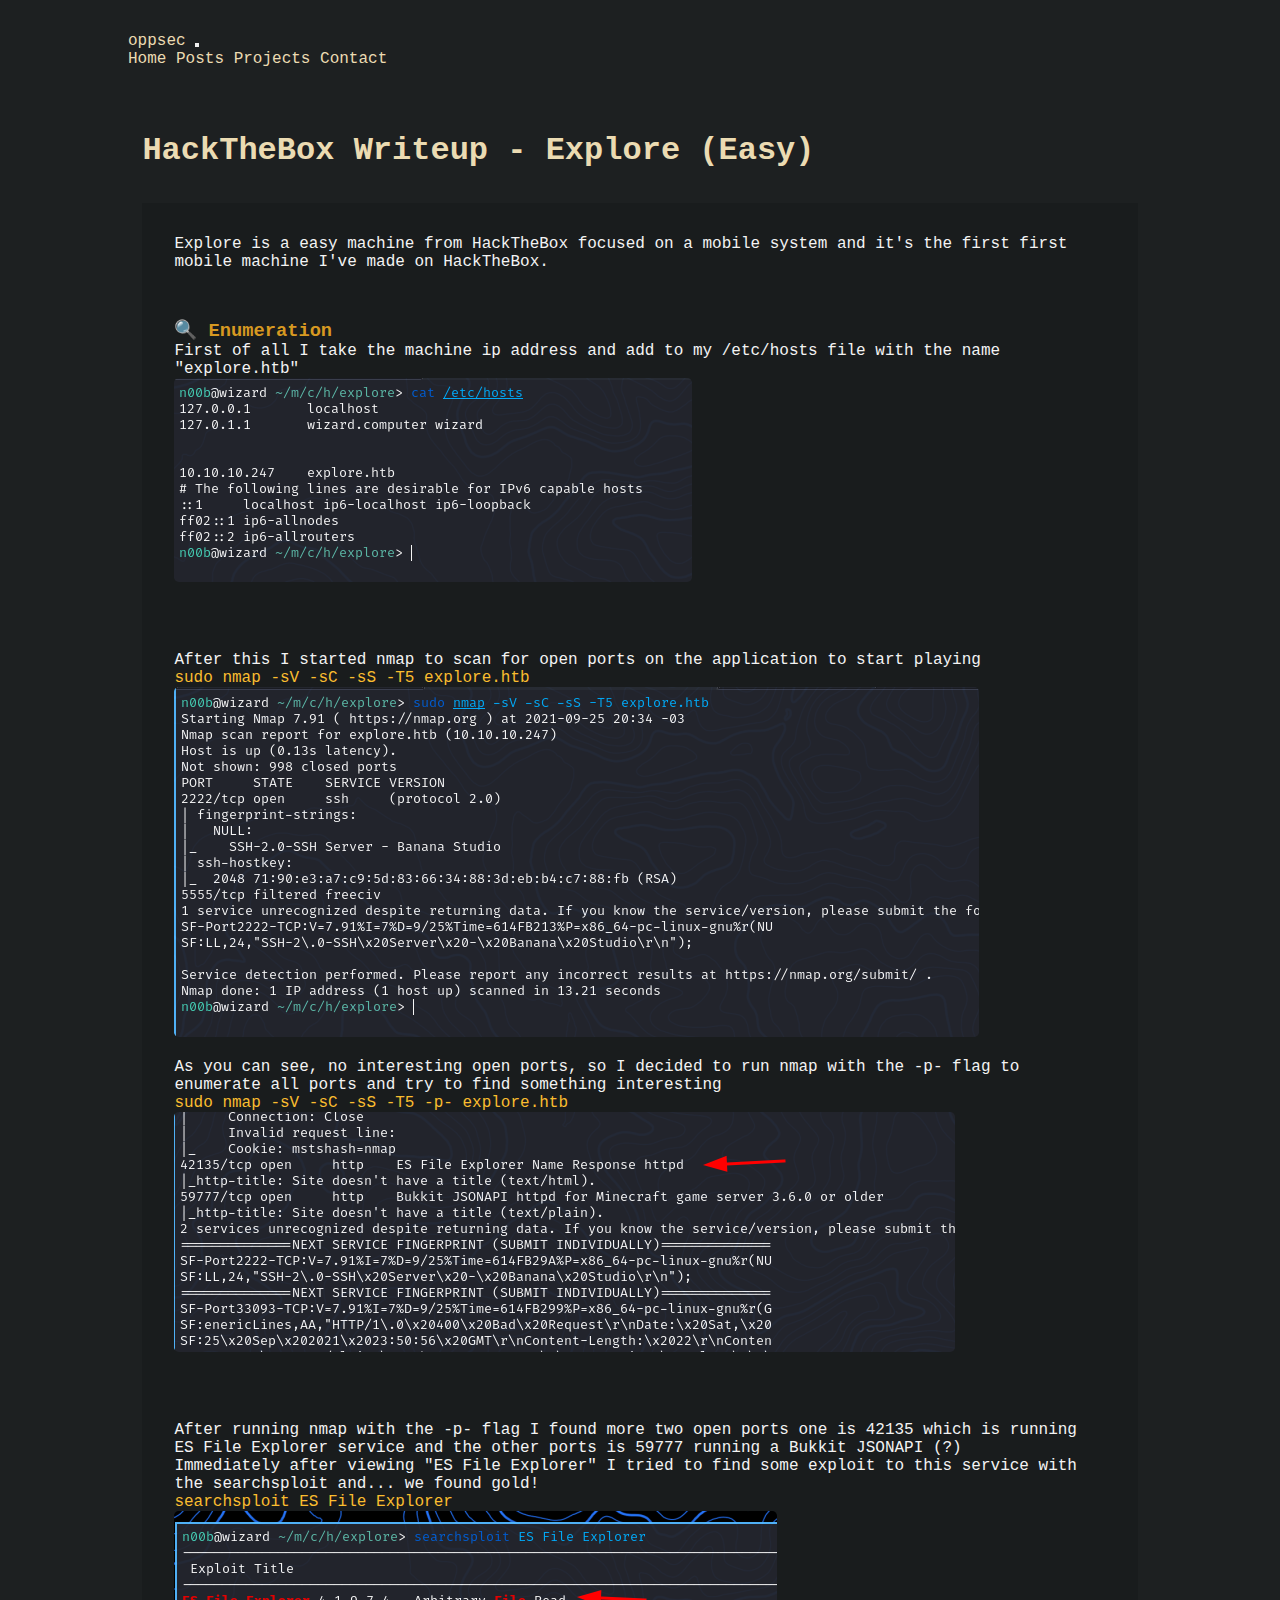
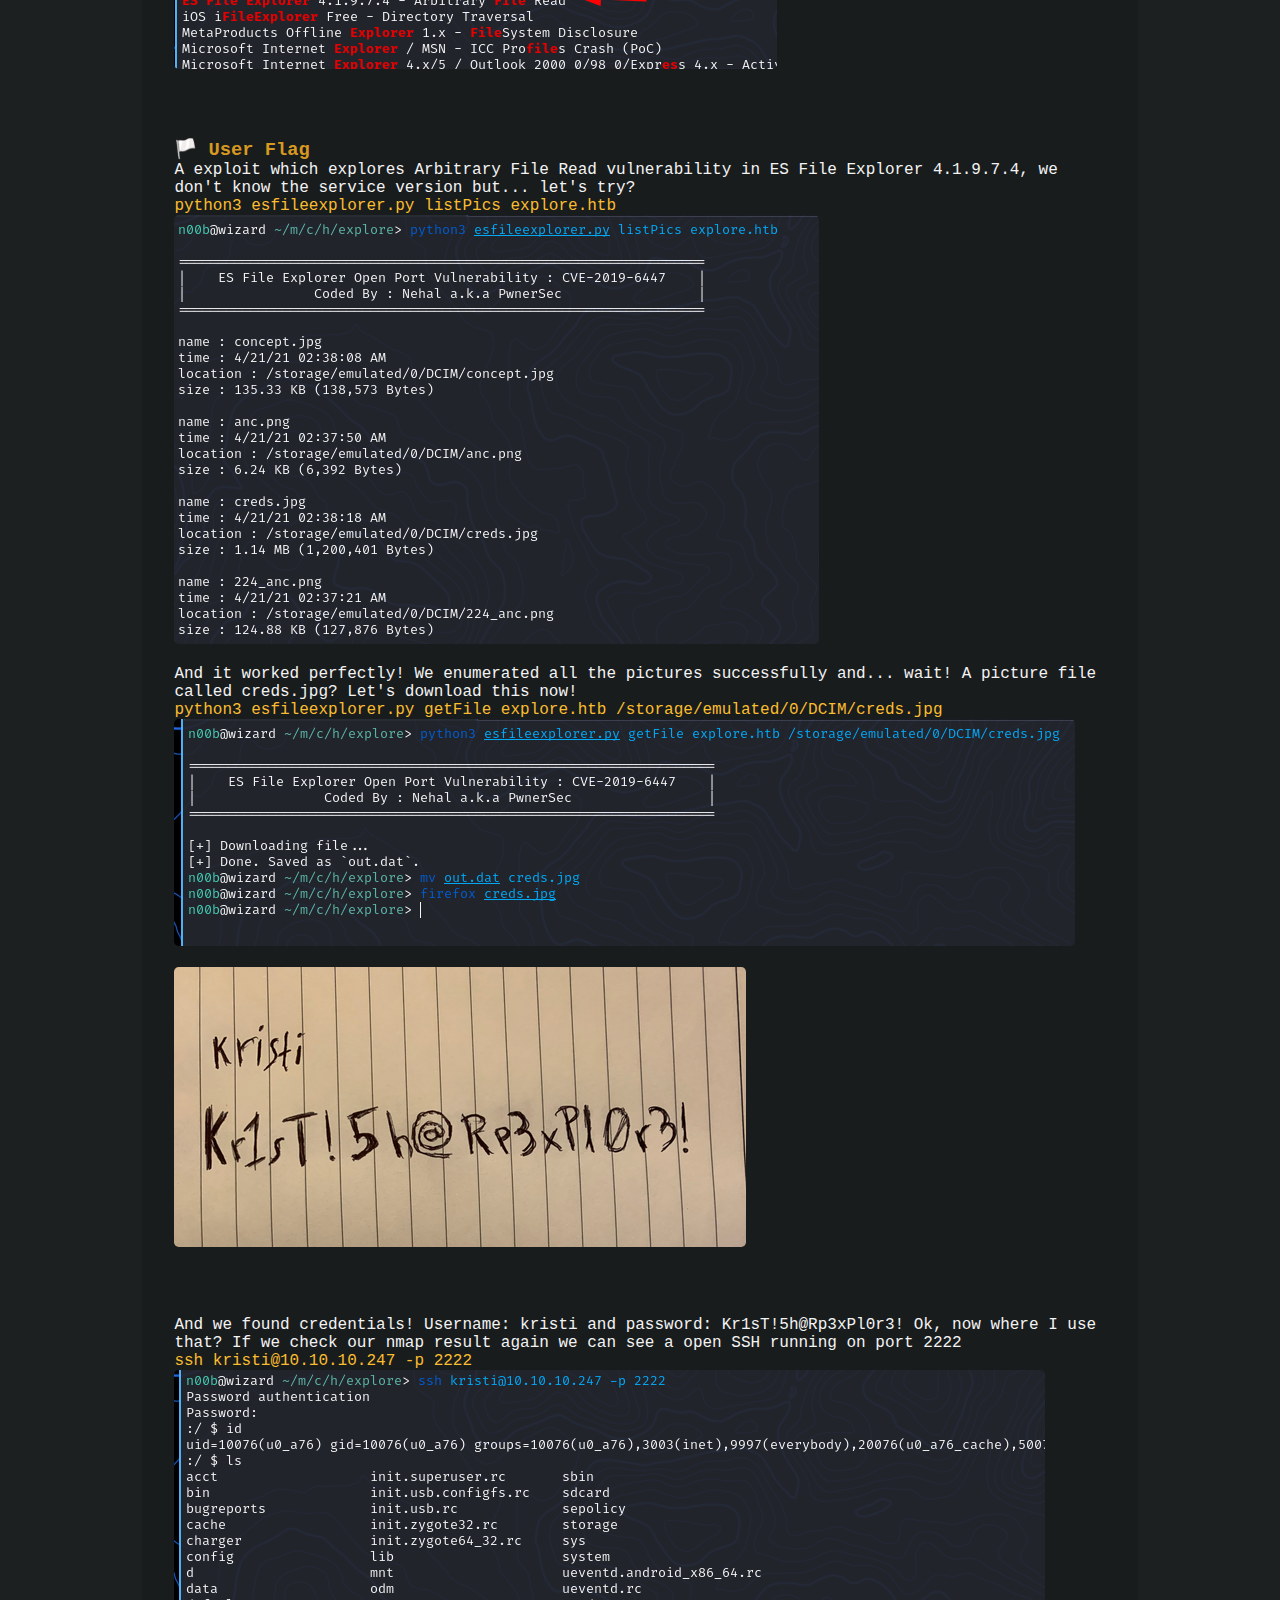
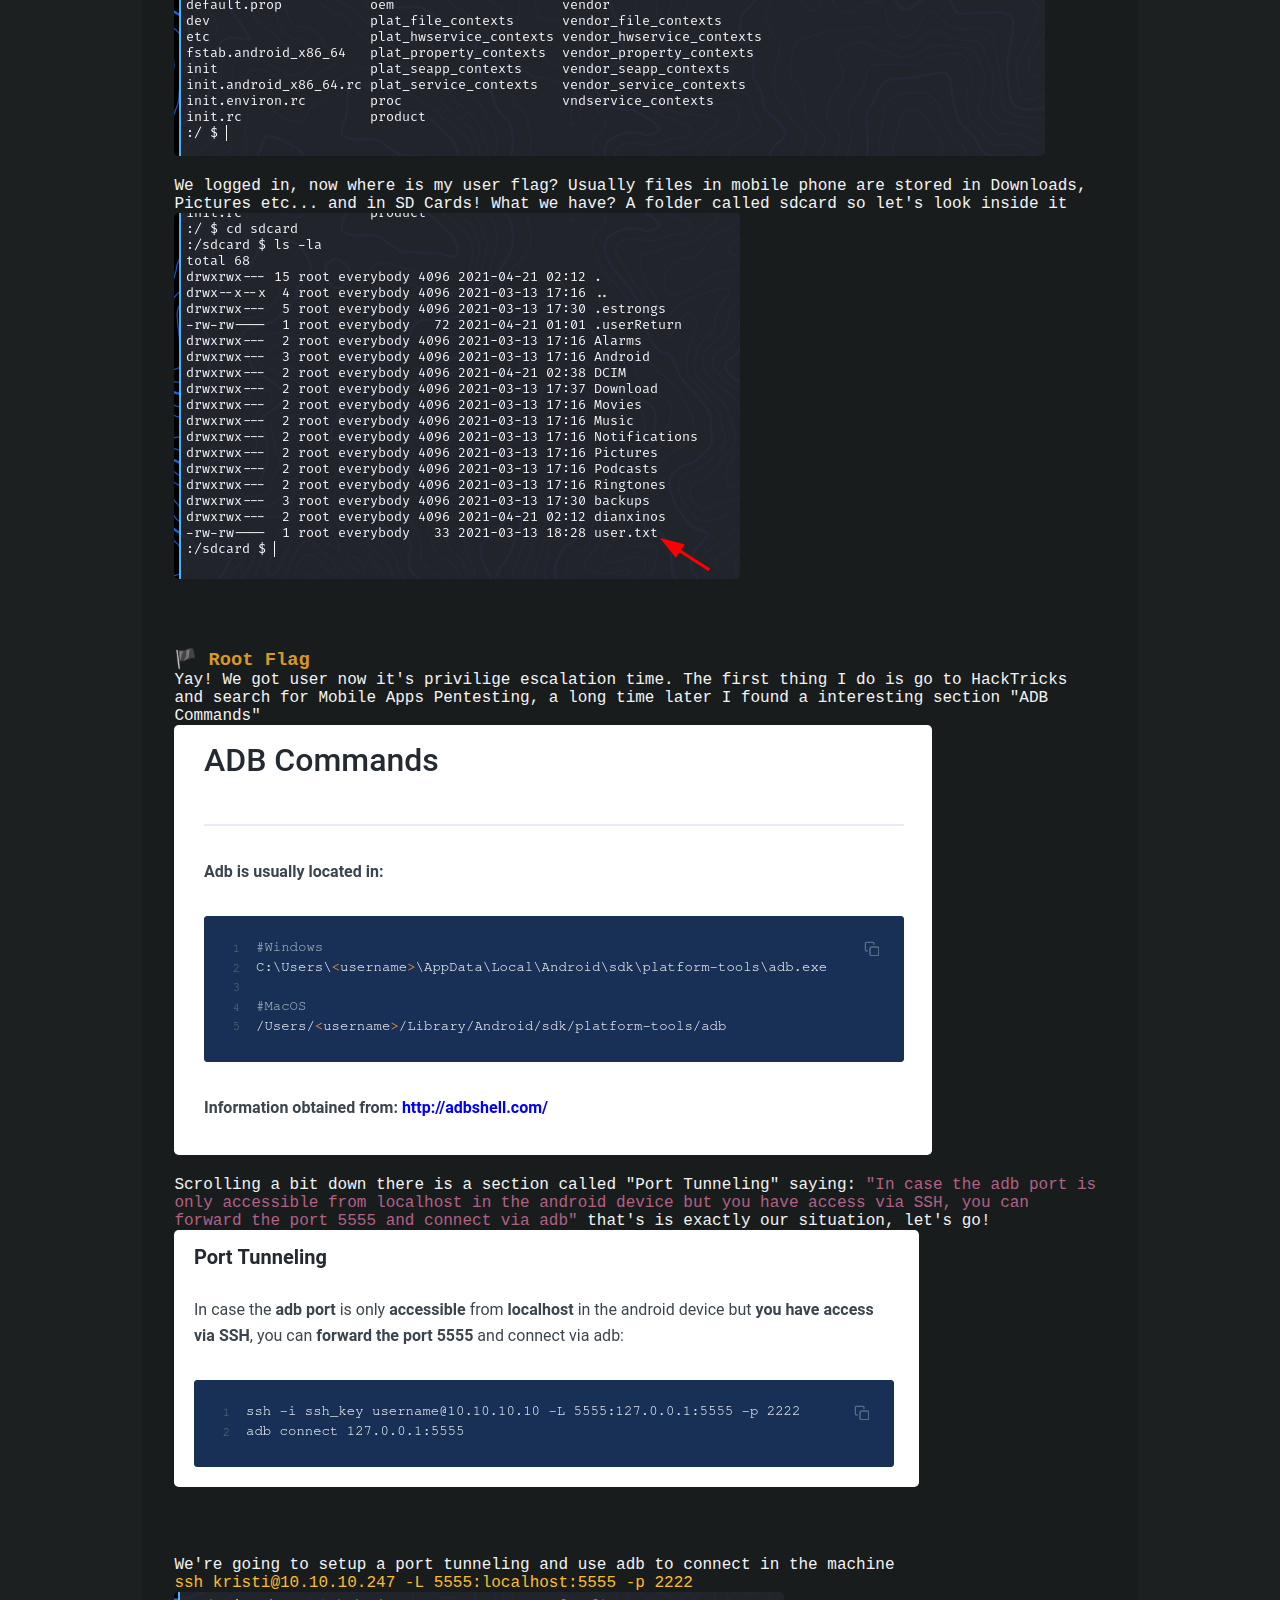
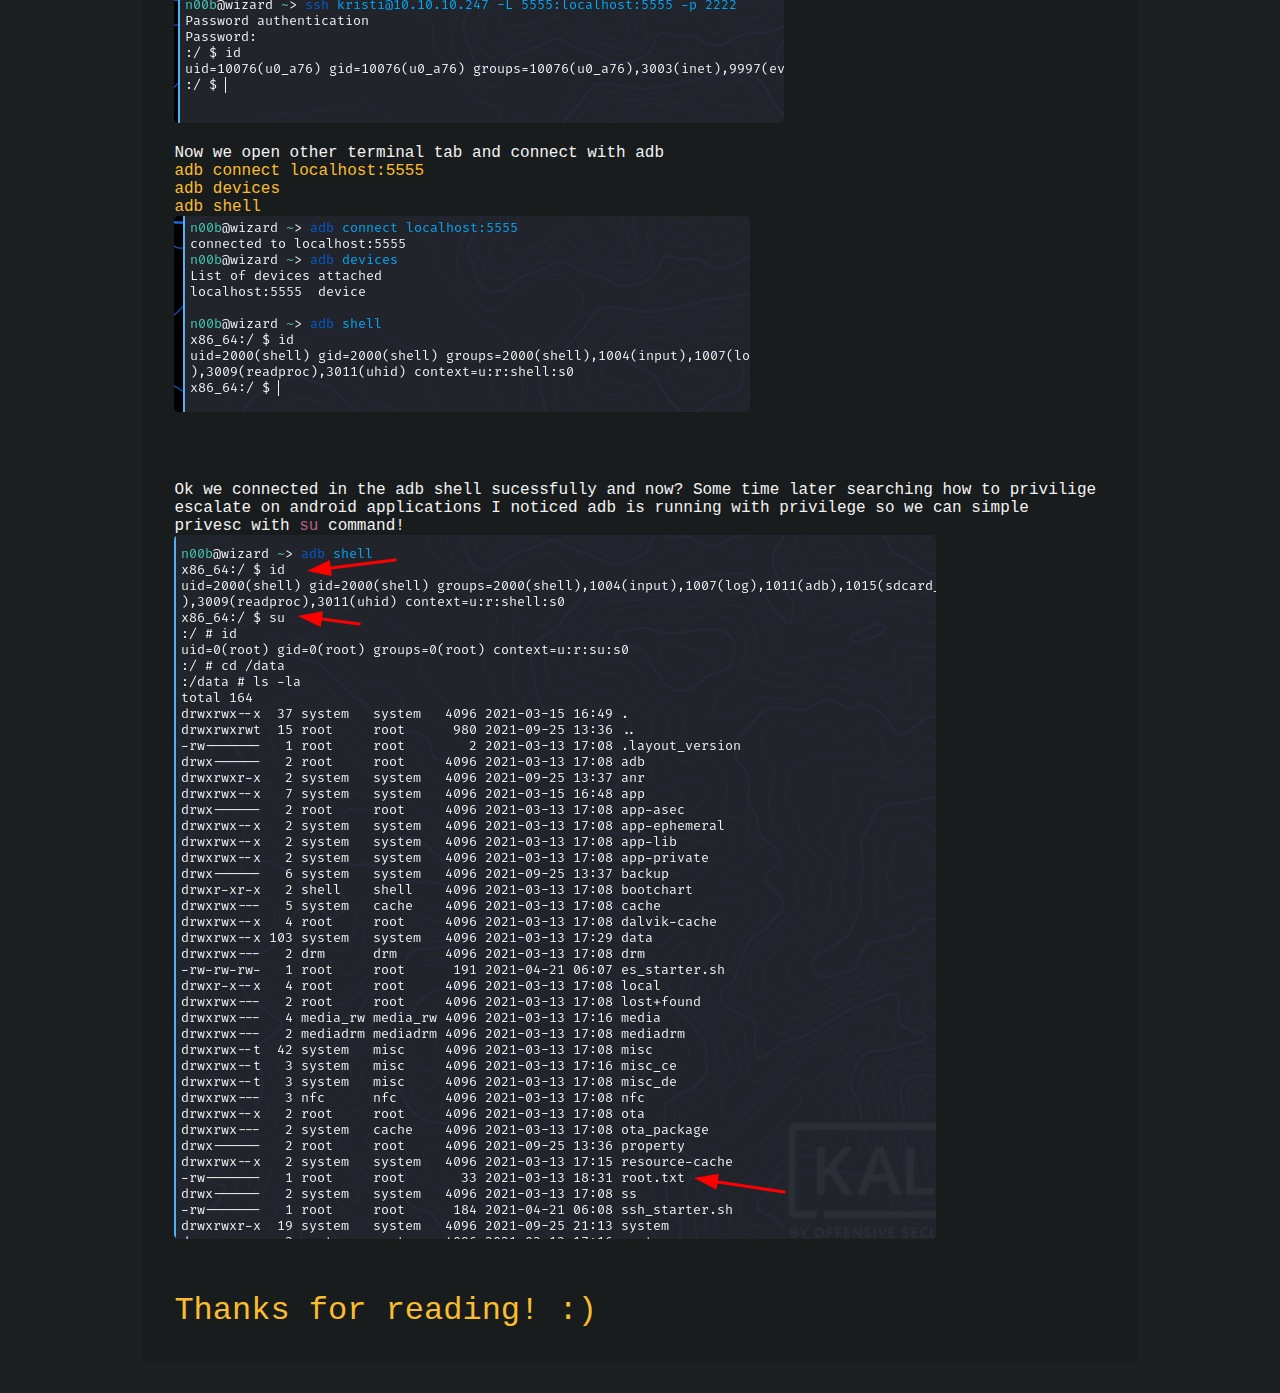
==== pages/posts/explore.html @ 3733d02d "new: explore hackthebox writeup" ====
<!DOCTYPE html>
<html lang="en">

<head>
    <meta charset="UTF-8">
    <meta http-equiv="X-UA-Compatible" content="IE=edge">
    <meta name="viewport" content="width=device-width, initial-scale=1.0">
    <meta name="description" content="hack n' roll">

    <title> real ハッカー blog </title>

    <link rel="shortcut icon" href="../../assets/img/dog.png" type="image/png">
    <link rel="stylesheet" href="../../assets/css/global.css">
    <link rel="stylesheet" href="../../assets/css/main.css">
    <link rel="stylesheet" href="../../assets/css/posts.css">
    <link rel="stylesheet" href="https://use.fontawesome.com/releases/v5.11.2/css/all.css">
    <link href="https://cdn.jsdelivr.net/npm/bootstrap@5.1.1/dist/css/bootstrap.min.css" rel="stylesheet" integrity="sha384-F3w7mX95PdgyTmZZMECAngseQB83DfGTowi0iMjiWaeVhAn4FJkqJByhZMI3AhiU" crossorigin="anonymous">


</head>

<body>

    <section id="navbar">
        <nav class="navbar navbar-expand-lg" id="landing-navbar">
            <div class="container-fluid">
                <a class="navbar-brand" href="#">
                    oppsec
                </a>

                <button class="navbar-toggler" type="button" data-bs-toggle="collapse"
                    data-bs-target="#navbarNavAltMarkup" aria-controls="navbarNavAltMarkup" aria-expanded="false"
                    aria-label="Toggle navigation">
                    <span class="navbar-toggler-icon"></span>
                </button>

                <div class="collapse justify-content-end navbar-collapse" id="navbarNavAltMarkup">
                    <div class="navbar-nav">
                        <a class="nav-link" href="../../index.html">Home</a>
                        <a class="nav-link" href="./posts.html">Posts</a>
                        <a class="nav-link" href="../projects.html">Projects</a>
                        <a class="nav-link" href="../contact.html">Contact</a>
                    </div>
                </div>

            </div>
        </nav>
    </section>

    <section id="posts">
        <div class="container-fluid d-flex vh-80" id="posts-container">
            <div class="row align-items-center">
                <div class="col-md-12">

                    <h1 id="post-title"> HackTheBox Writeup - Explore (Easy) </h1>
                    <img src="https://i.imgur.com/DurkzwL.png" alt="">

                    <div id="post-content-container">
                        <p> Explore is a easy machine from HackTheBox focused on a mobile system and it's the first first mobile machine I've made on HackTheBox. </p>
                    
                        <h3 class="post-content-section"> 🔍 Enumeration </h3>
                        <p> First of all I take the machine ip address and add to my /etc/hosts file with the name "explore.htb" </p>
                        <img src="../../assets/img/explore/hosts.png" alt="">

                        <p class="post-content-next"> After this I started nmap to scan for open ports on the application to start playing </p>
                        <p class="post-content-command"> sudo nmap -sV -sC -sS -T5 explore.htb </p>
                        <img src="../../assets/img/explore/nmap_1.png" alt="">
                        <p> As you can see, no interesting open ports, so I decided to run nmap with the -p- flag to enumerate all ports and try to find something interesting </p>
                        <p class="post-content-command"> sudo nmap -sV -sC -sS -T5 -p- explore.htb </p>
                        <img src="../../assets/img/explore/nmap_2.png" alt="">

                        <p class="post-content-next"> After running nmap with the -p- flag I found more two open ports one is 42135 which is running ES File Explorer service and the other ports is 59777 running a Bukkit JSONAPI (?) </p>
                        <p> Immediately after viewing "ES File Explorer" I tried to find some exploit to this service with the searchsploit and... we found gold! </p>
                        <p class="post-content-command"> searchsploit ES File Explorer </p>
                        <img src="../../assets/img/explore/searchsploit.png" alt="">
                    
                        <h3 class="post-content-section"> 🏳️ User Flag </h3>
                        <p> A exploit which explores Arbitrary File Read vulnerability in ES File Explorer 4.1.9.7.4, we don't know the service version but... let's try?  </p>
                        <p class="post-content-command"> python3 esfileexplorer.py listPics explore.htb </p>
                        <img src="../../assets/img/explore/list_pics.png" alt="">
                        <p> And it worked perfectly! We enumerated all the pictures successfully and... wait! A picture file called creds.jpg? Let's download this now! </p>
                        <p class="post-content-command"> python3 esfileexplorer.py getFile explore.htb /storage/emulated/0/DCIM/creds.jpg </p>
                        <img src="../../assets/img/explore/download_pic.png" alt="">
                        <img src="../../assets/img/explore/creds_result.png" alt="">

                        <p class="post-content-next"> And we found credentials! Username: kristi and password: Kr1sT!5h@Rp3xPl0r3! Ok, now where I use that? If we check our nmap result again we can see a open SSH running on port 2222 </p>
                        <p class="post-content-command"> ssh kristi@10.10.10.247 -p 2222 </p>
                        <img src="../../assets/img/explore/user_ssh.png" alt="">
                        <p> We logged in, now where is my user flag? Usually files in mobile phone are stored in Downloads, Pictures etc... and in SD Cards! What we have? A folder called sdcard so let's look inside it </p>
                        <img src="../../assets/img/explore/sdcard_folder.png" alt="">

                        <h3 class="post-content-section"> 🏴 Root Flag </h3>
                        <p> Yay! We got user now it's privilige escalation time. The first thing I do is go to HackTricks and search for Mobile Apps Pentesting, a long time later I found a interesting section "ADB Commands" </p>
                        <img src="../../assets/img/explore/adb_hacktricks.png" alt="">
                        <p> Scrolling a bit down there is a section called "Port Tunneling" saying: <span>"In case the adb port is only accessible from localhost in the android device but you have access via SSH, you can forward the port 5555 and connect via adb"</span> that's is exactly our situation, let's go!  </p>
                        <img src="../../assets/img/explore/port_tunneling.png" alt="">
                    
                        <p class="post-content-next"> We're going to setup a port tunneling and use adb to connect in the machine </p>
                        <p class="post-content-command"> ssh kristi@10.10.10.247 -L 5555:localhost:5555 -p 2222 </p>
                        <img src="../../assets/img/explore/port_tunneling_2.png" alt="">
                        <p> Now we open other terminal tab and connect with adb </p>
                        <p class="post-content-command"> 
                            adb connect localhost:5555 <br>
                            adb devices <br>
                            adb shell 
                        </p>
                        <img src="../../assets/img/explore/port_tunneling_3.png" alt="">

                        <p class="post-content-next"> Ok we connected in the adb shell sucessfully and now? Some time later searching how to privilige escalate on android applications I noticed adb is running with privilege so we can simple privesc with <span> su </span> command! </p>
                        <img src="../../assets/img/explore/root.png" alt="">

                        <footer> Thanks for reading! :) </footer>
                    </div>
                </div>
            </div>
        </div>
    </section>

    <script src="https://cdn.jsdelivr.net/npm/bootstrap@5.1.1/dist/js/bootstrap.bundle.min.js" integrity="sha384-/bQdsTh/da6pkI1MST/rWKFNjaCP5gBSY4sEBT38Q/9RBh9AH40zEOg7Hlq2THRZ" crossorigin="anonymous"></script>

</body>

</html>
---- assets/css/global.css ----
:root {
    --bg-primary: #1d2021;
    --bg-secondary: #191c1d;
    --bg-third: #474f53;

    --white-primary: #ebdbb2;
    --white-secondary: #fbf1c7;

    --fg-primary: #f3f3f3;
    --fg-secondary: #f8f8f8;

    --black-primary: #504945;
    --black-secondary: #3c3836;

    --green-primary: #98971a;
    --green-secondary: #b8bb26;

    --blue-primary: #458588;
    --blue-secondary: #83a598;

    --purple-primary: #b16286;
    --purple-secodary: #d3869b;

    --yellow-primary: #d79921;
    --yellow-secondary: #fabd2f;
}

* {
    margin: 0;
    padding: 0;
    box-sizing: border-box;
    text-decoration: none !important;
}

html {
	scroll-behavior: smooth !important;
	outline: none !important;
}

body {
    font-family: 'Courier New', Courier, monospace !important; 
    background: #1d2021 !important;
}
---- assets/css/main.css ----
#landing-navbar {
    padding: 2rem 8rem;
    background: var(--gradient-primary);
    color: var(--white-primary);
    transition: 0.4s !important;
}

#landing-navbar .navbar-brand {
    color: var(--white-primary);
}

#landing-navbar .navbar-nav a {
    color: var(--white-primary);
    transition: .3s;
}

#landing-navbar .navbar-brand:hover, #landing-navbar .navbar-nav a:hover {
    color: var(--yellow-primary);
    transition: .3s;
}

#container-title {
    color: var(--white-primary);
}

#hero-container {
    padding: 2rem 8.9rem;
}

#hero-container img {
    width: 10rem;
    height: 10rem;
    border-radius: 0.2rem;
    margin-top: 1rem;
    margin-bottom: 1rem;
}

#hero-container .message-box {
    background: var(--bg-secondary);
    padding: 2rem;
    border-radius: 0.2rem;
}

#hero-container .message-box p {
    color: var(--fg-primary);
}

#hero-container a button {
    padding: 1.5rem 3rem;
    margin-top: 2rem;
    font-size: 1.2rem;
    background: var(--yellow-primary);
    border: none;
    border-radius: 0.2rem;
    color: var(--bg-primary);
    transition: .3s;
}

#hero-container a button:hover {
    background: var(--yellow-secondary);
    transition: .3s;
}

#posts-container {
    padding: 2rem 8.9rem;
}

#posts-container .warning-text {
    margin-bottom: 4rem;
    color: var(--bg-third);
}

#posts-container .post-box {
    color: var(--white-primary);
    background: var(--bg-secondary);
    padding: 2rem;
    border-radius: 0.2rem;
    margin-bottom: 3rem;
}

#posts-container .post-box h4 {
    margin-bottom: 1rem;
    font-weight: 600;
}

#posts-container .post-box img {
    border-radius: 0.2rem;
    margin-bottom: 2rem;
}

#posts-container .post-box p {
    color: var(--fg-primary);
}

#posts-container .post-box #machine-info {
    color: var(--yellow-primary);
    margin-top: 1.5rem;
}

#posts-container .post-box a button {
    padding: 1rem 3rem;
    font-size: 1.2rem;
    background: var(--yellow-primary);
    border: none;
    border-radius: 0.2rem;
    color: var(--bg-primary);
    transition: .3s;
}
---- assets/css/posts.css ----
#post-title {
    color: var(--white-primary);
    margin-bottom: 1rem;
}

#post-content-container {
    background: var(--bg-secondary);
    padding: 2rem;
    color: var(--fg-primary);
}

#post-content-container img {
    margin-bottom: 1rem;
    border-radius: 0.3rem;
}

#post-content-container span {
    color: var(--purple-primary);
}

.post-content-section {
    margin-top: 3rem;
    color: var(--yellow-primary);
}

.post-content-next {
    margin-top: 3rem;
}

.post-content-command {
    color: var(--yellow-secondary);
}

#post-content-container footer {
    margin-top: 2rem;
    font-size: 2rem;
    color: var(--yellow-secondary);
}
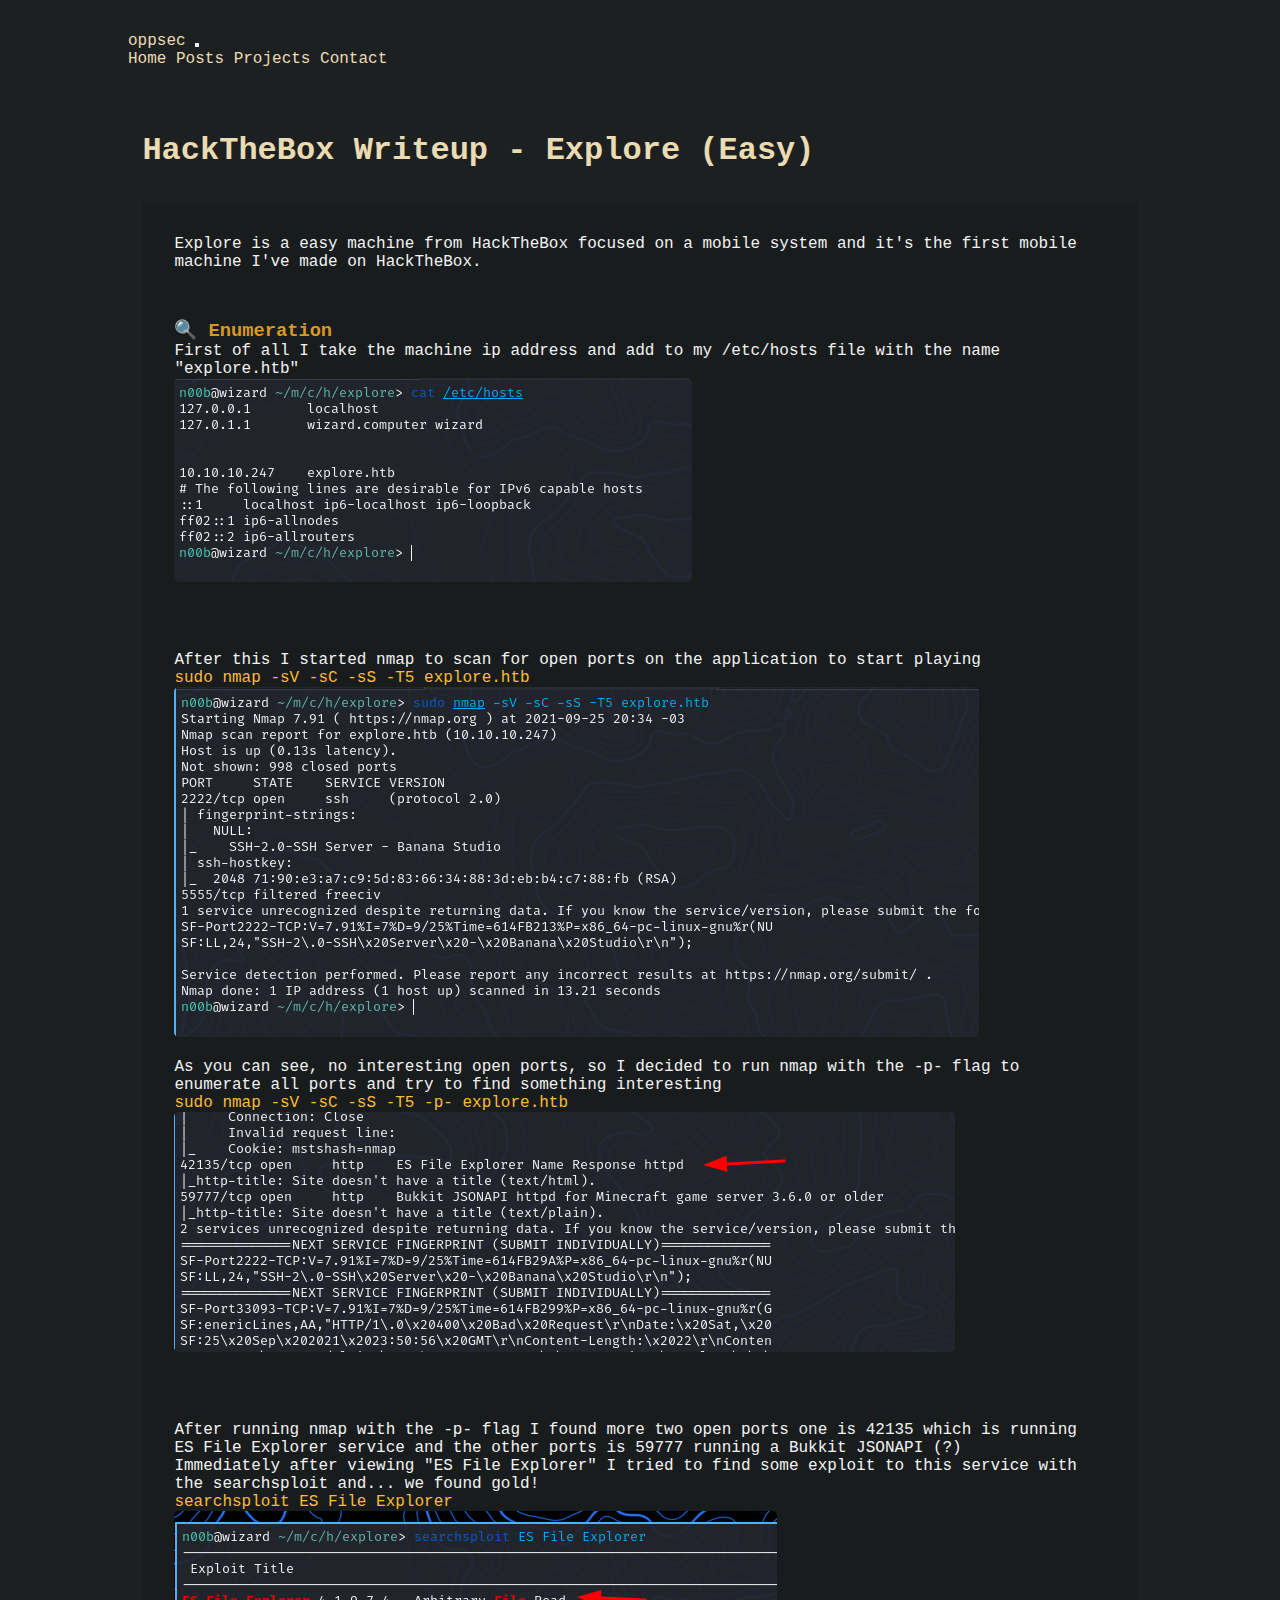
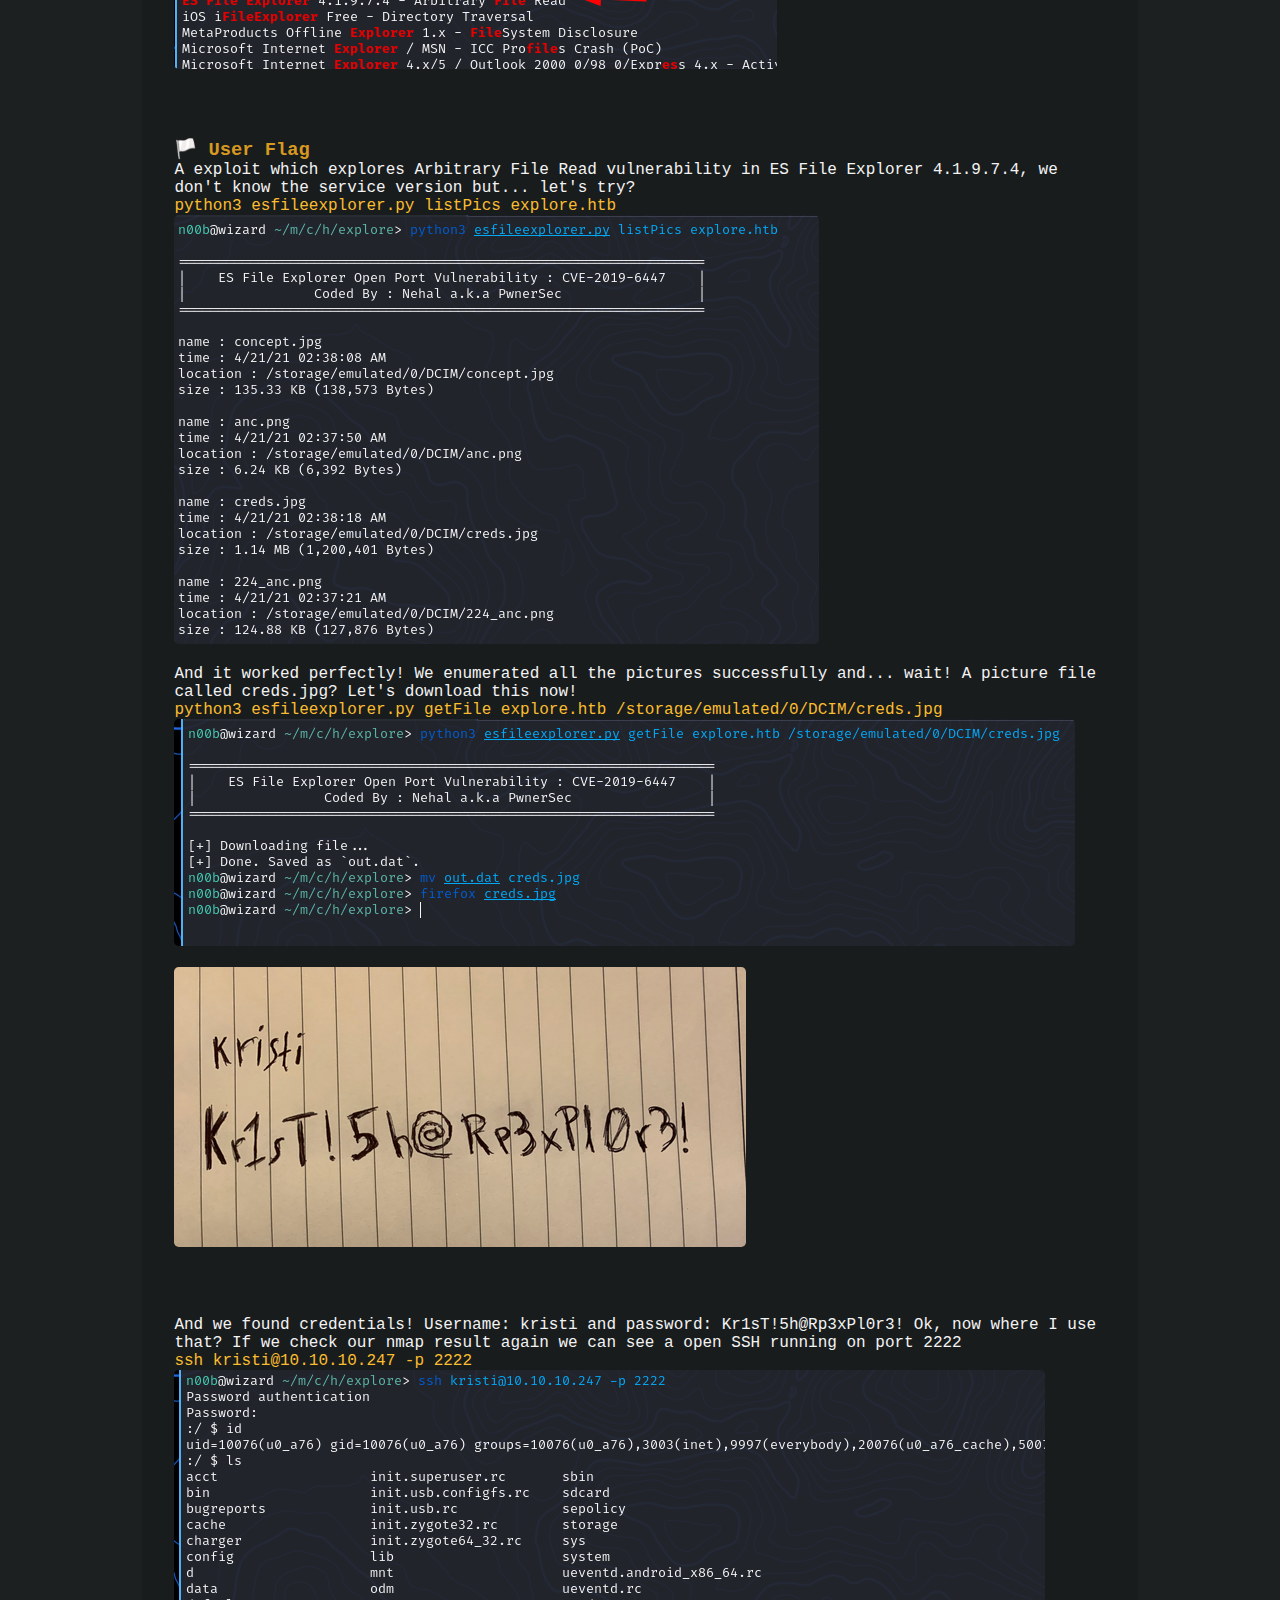
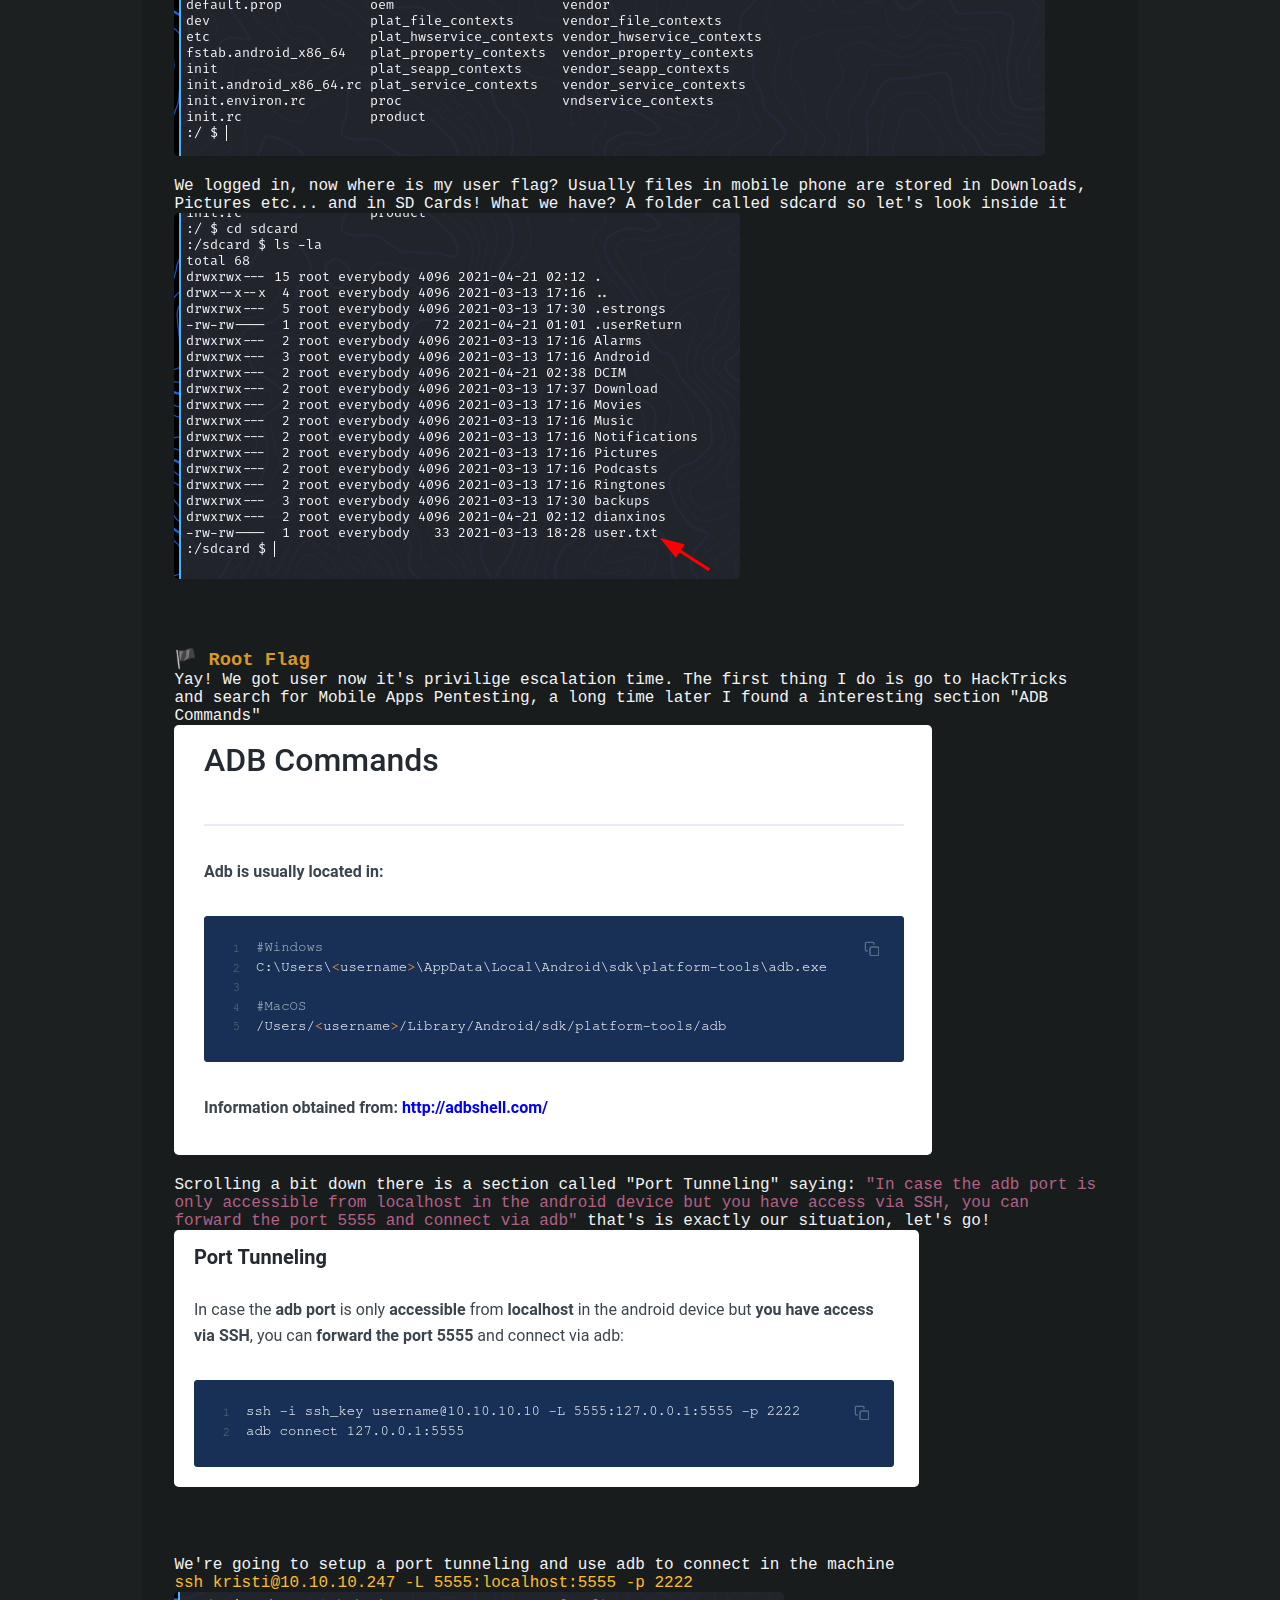
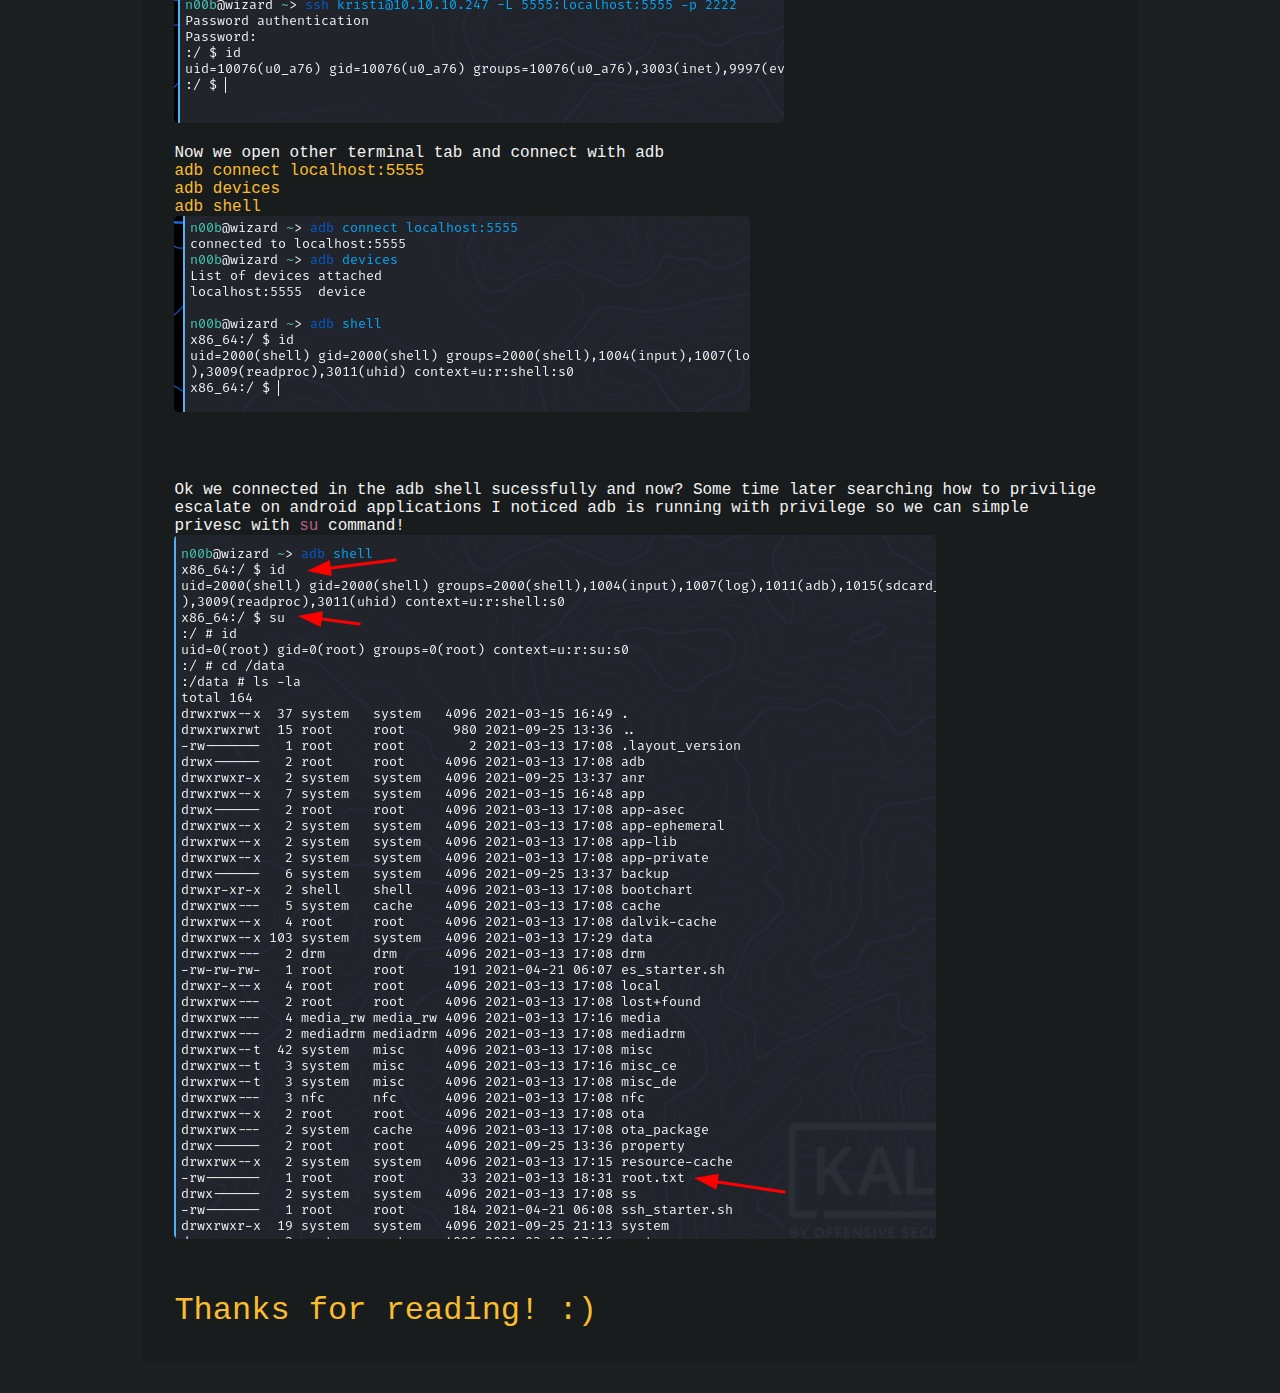
==== commit c091ae0c: "fix: typo error" ====
--- a/pages/posts/explore.html
+++ b/pages/posts/explore.html
@@ -56,7 +56,7 @@
                     <img src="https://i.imgur.com/DurkzwL.png" alt="">
 
                     <div id="post-content-container">
-                        <p> Explore is a easy machine from HackTheBox focused on a mobile system and it's the first first mobile machine I've made on HackTheBox. </p>
+                        <p> Explore is a easy machine from HackTheBox focused on a mobile system and it's the first mobile machine I've made on HackTheBox. </p>
                     
                         <h3 class="post-content-section"> 🔍 Enumeration </h3>
                         <p> First of all I take the machine ip address and add to my /etc/hosts file with the name "explore.htb" </p>
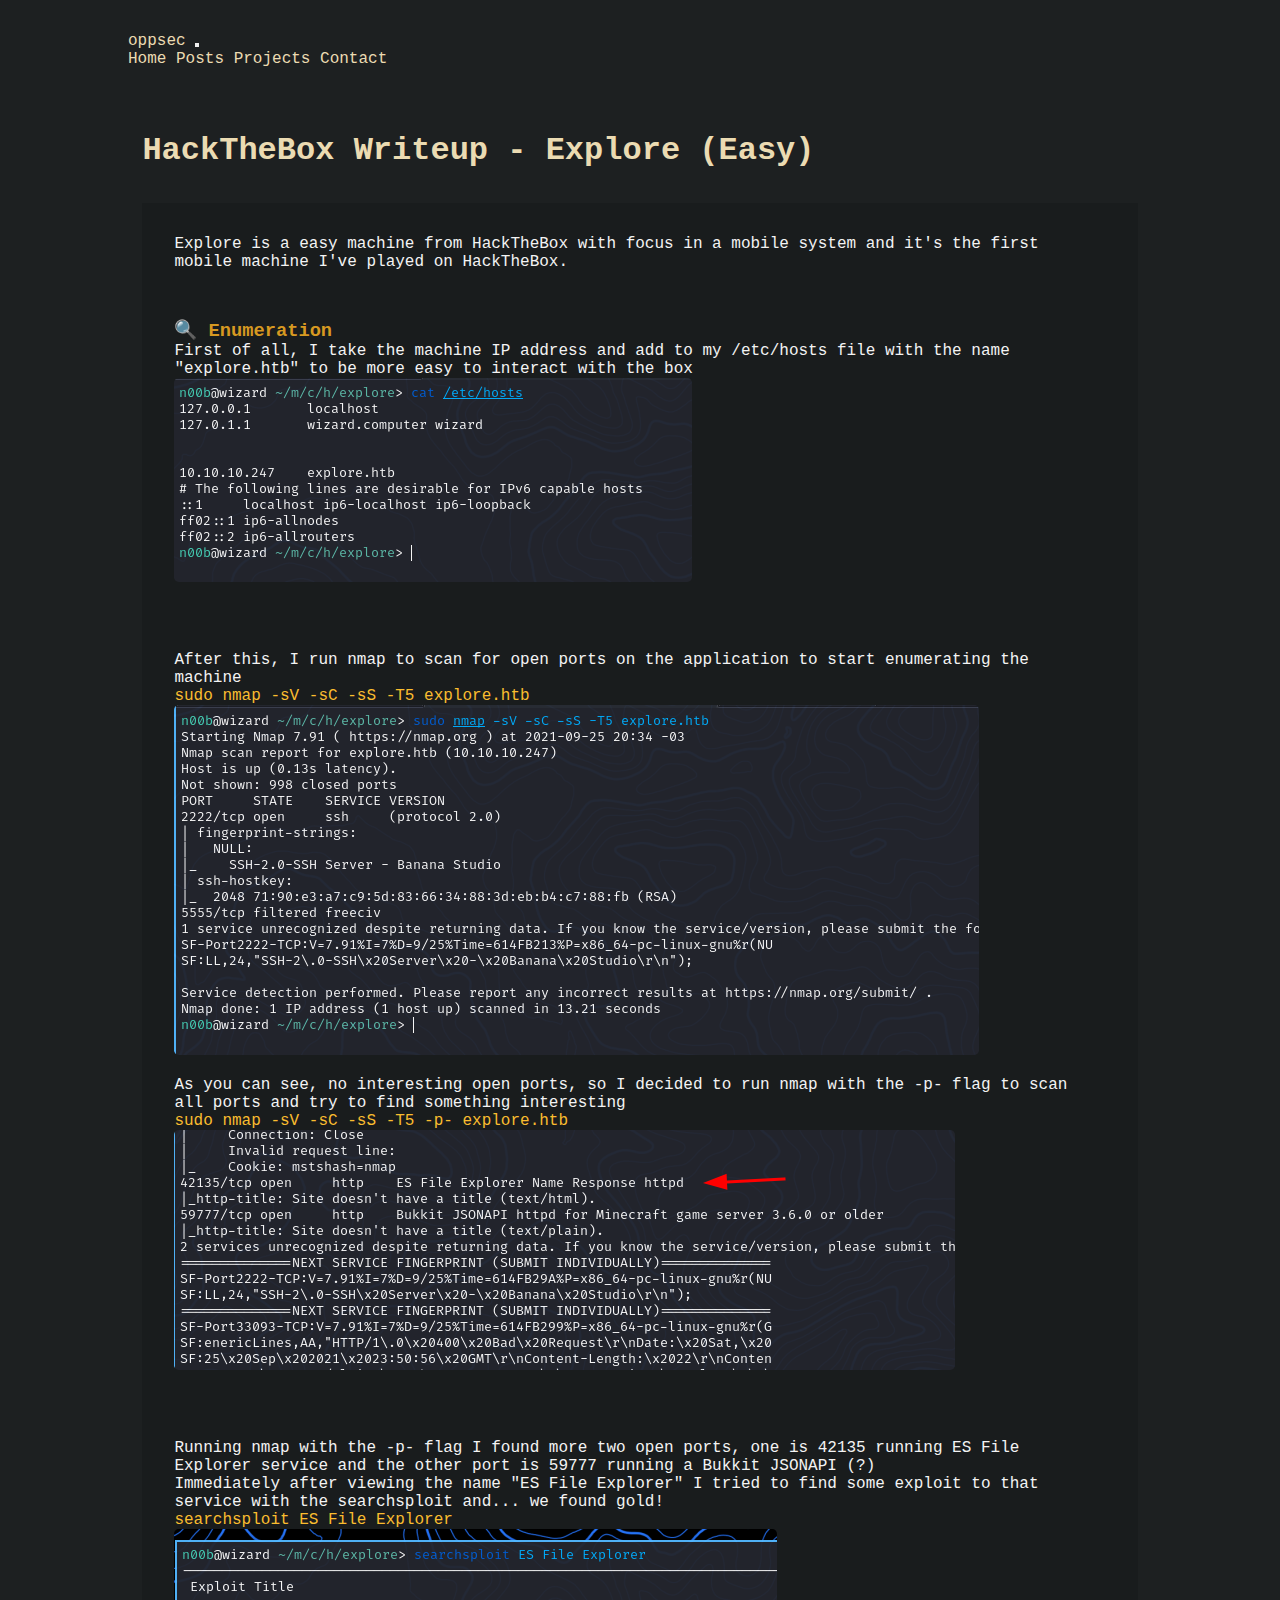
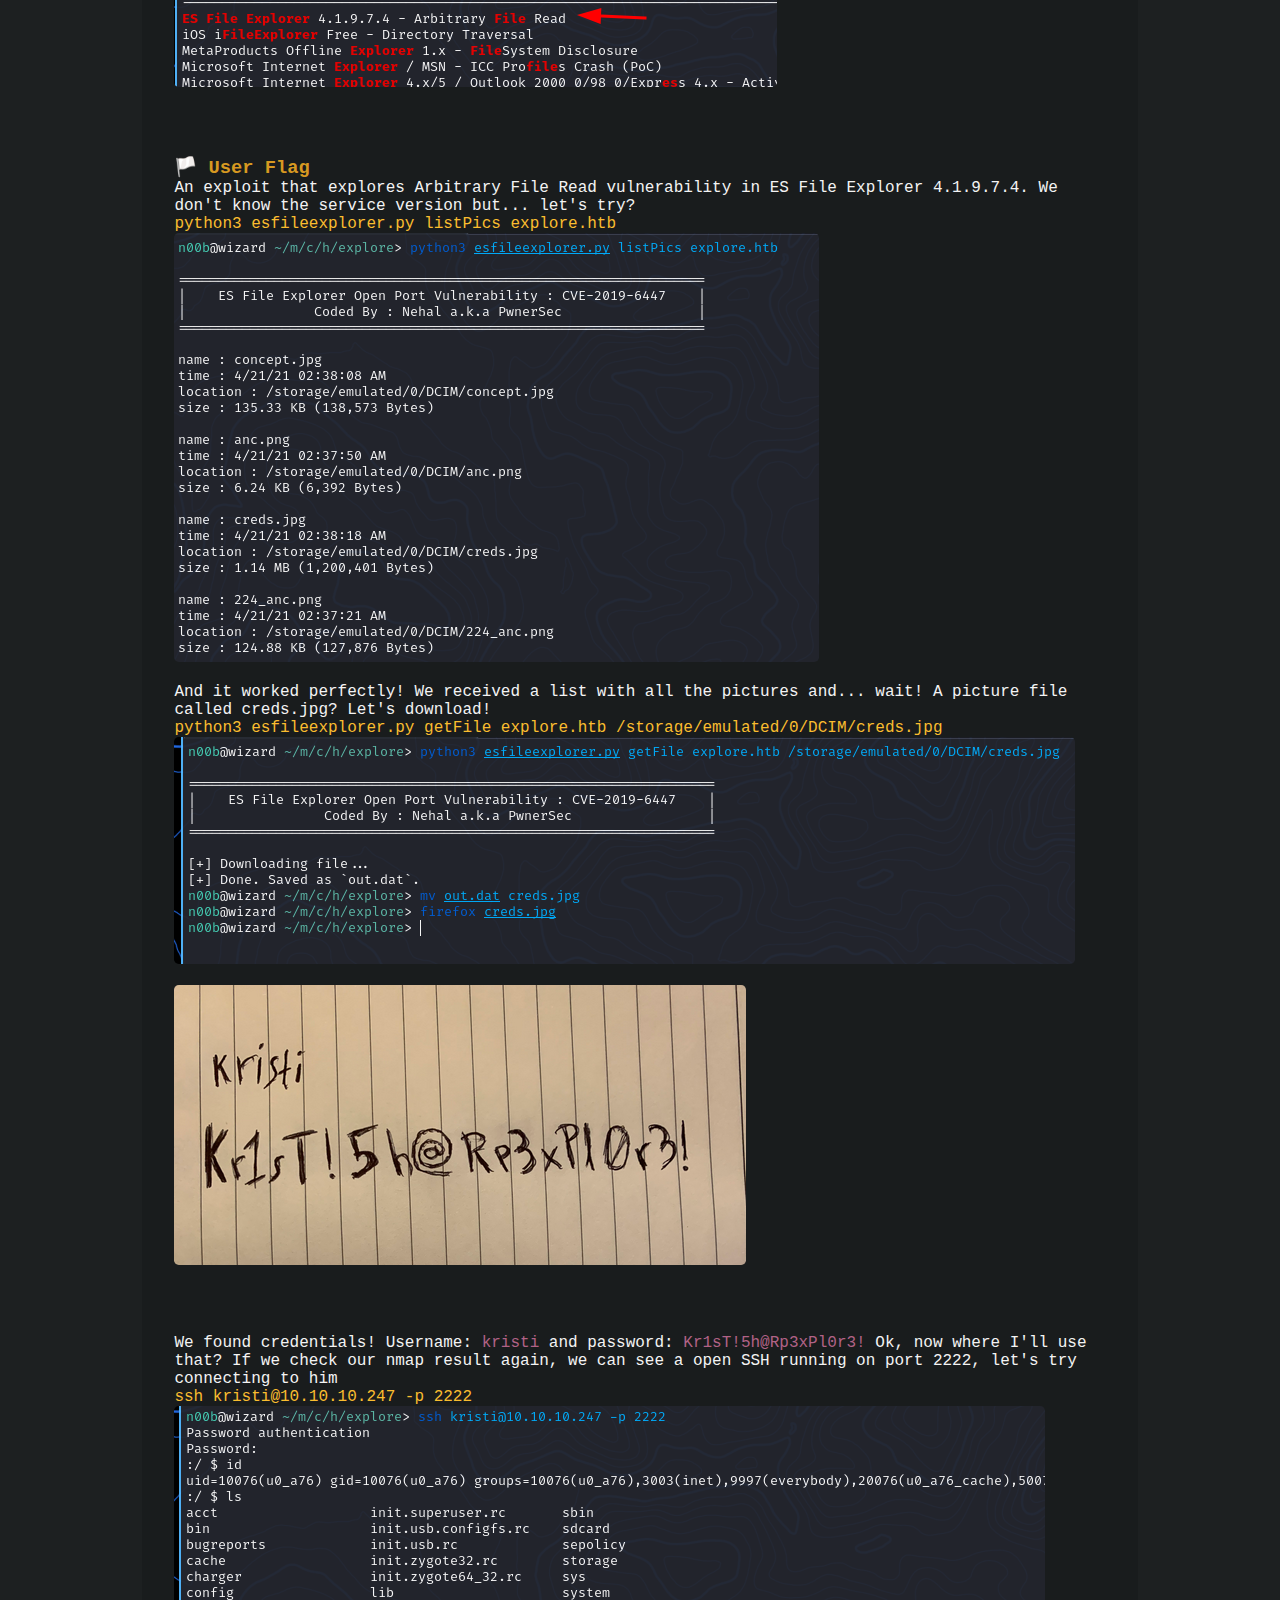
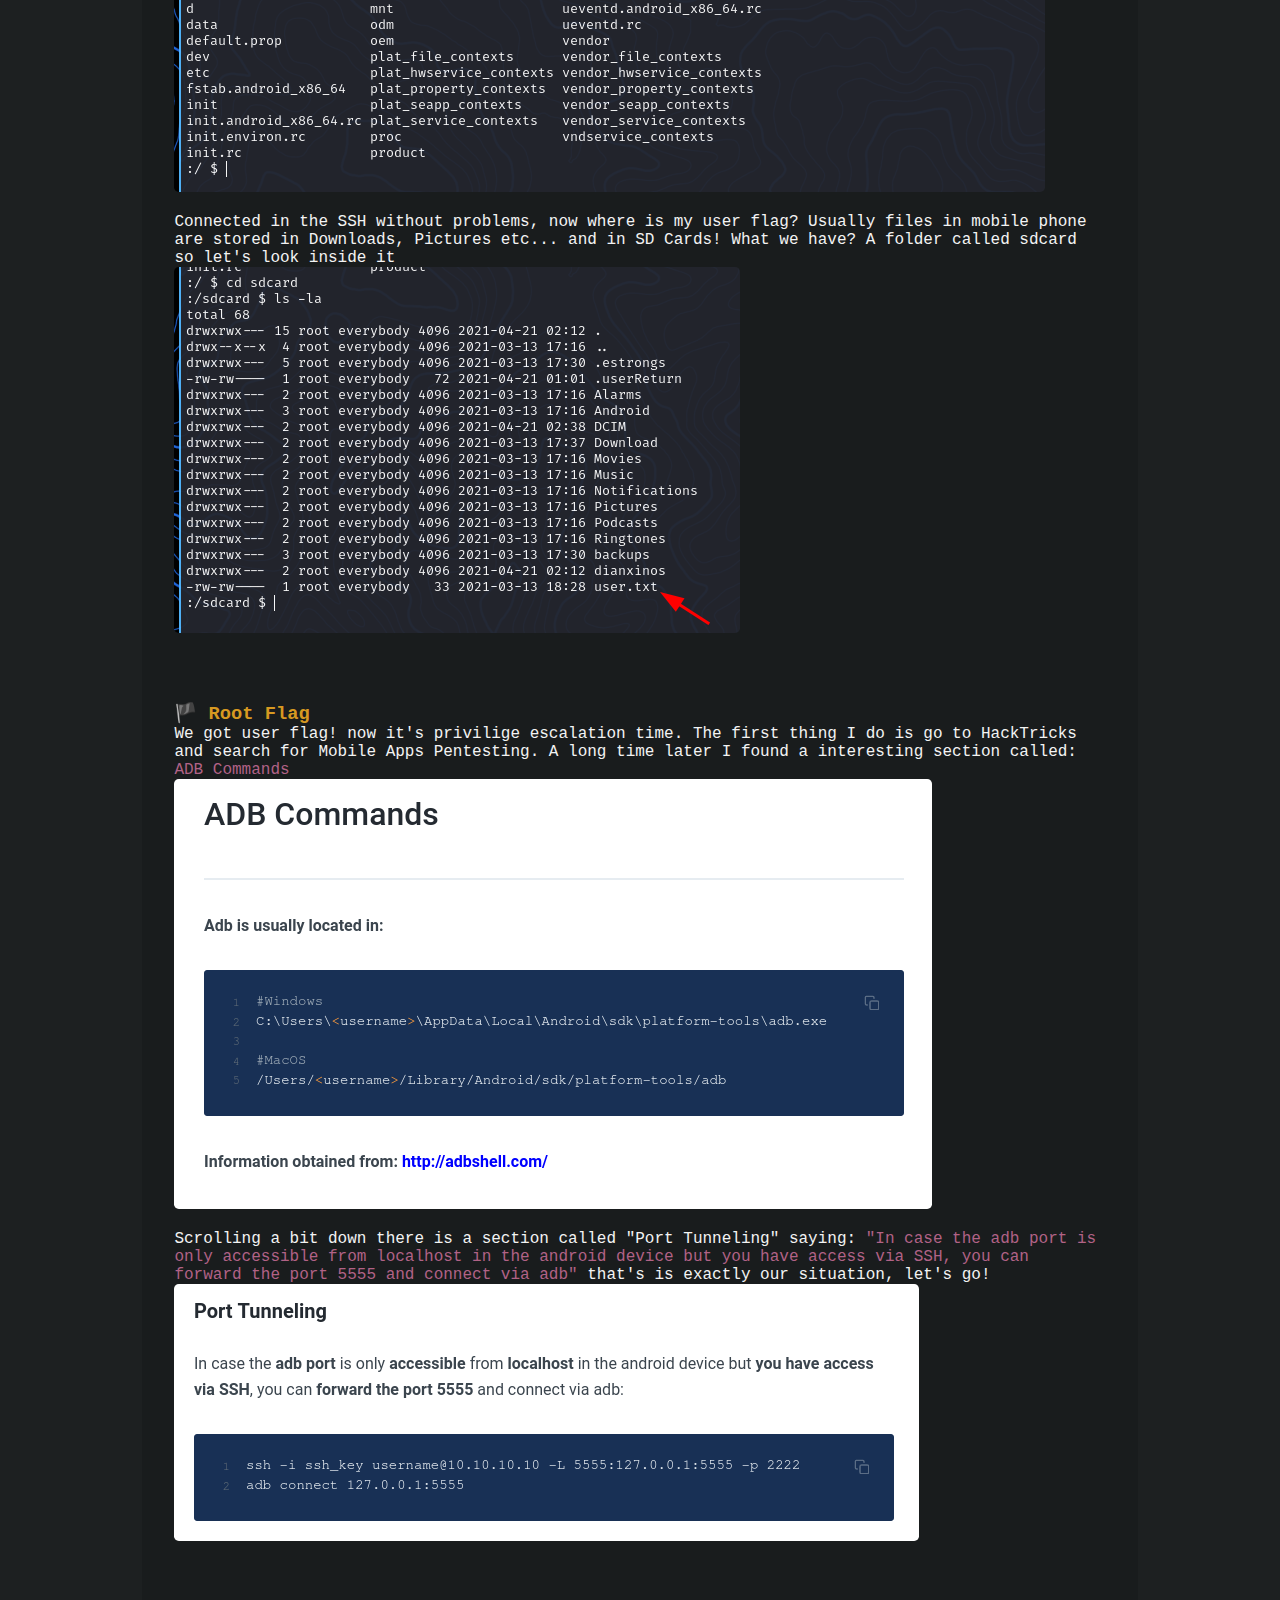
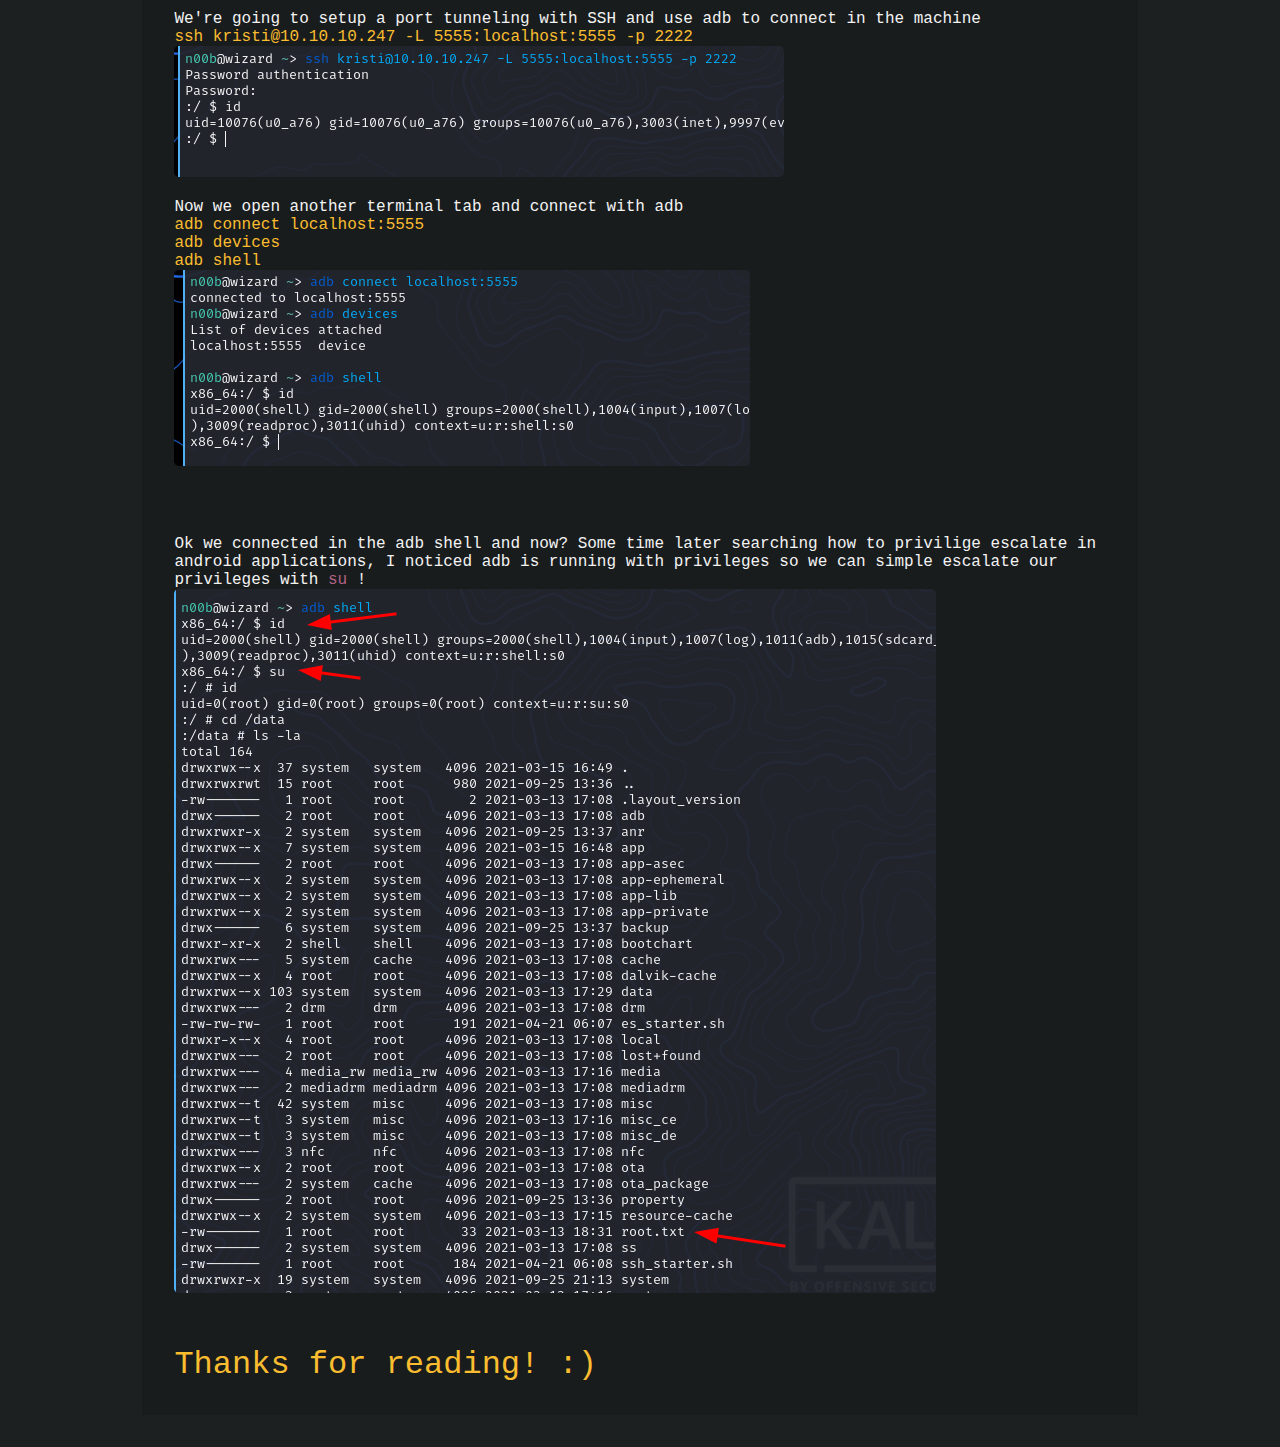
==== commit 3d68b9f0: "fix: made text more readable" ====
--- a/pages/posts/explore.html
+++ b/pages/posts/explore.html
@@ -24,7 +24,7 @@
     <section id="navbar">
         <nav class="navbar navbar-expand-lg" id="landing-navbar">
             <div class="container-fluid">
-                <a class="navbar-brand" href="#">
+                <a class="navbar-brand" href="../../index.html">
                     oppsec
                 </a>
 
@@ -56,49 +56,49 @@
                     <img src="https://i.imgur.com/DurkzwL.png" alt="">
 
                     <div id="post-content-container">
-                        <p> Explore is a easy machine from HackTheBox focused on a mobile system and it's the first mobile machine I've made on HackTheBox. </p>
+                        <p> Explore is a easy machine from HackTheBox with focus in a mobile system and it's the first mobile machine I've played on HackTheBox. </p>
                     
                         <h3 class="post-content-section"> 🔍 Enumeration </h3>
-                        <p> First of all I take the machine ip address and add to my /etc/hosts file with the name "explore.htb" </p>
+                        <p> First of all, I take the machine IP address and add to my /etc/hosts file with the name "explore.htb" to be more easy to interact with the box </p>
                         <img src="../../assets/img/explore/hosts.png" alt="">
 
-                        <p class="post-content-next"> After this I started nmap to scan for open ports on the application to start playing </p>
+                        <p class="post-content-next"> After this, I run nmap to scan for open ports on the application to start enumerating the machine </p>
                         <p class="post-content-command"> sudo nmap -sV -sC -sS -T5 explore.htb </p>
                         <img src="../../assets/img/explore/nmap_1.png" alt="">
-                        <p> As you can see, no interesting open ports, so I decided to run nmap with the -p- flag to enumerate all ports and try to find something interesting </p>
+                        <p> As you can see, no interesting open ports, so I decided to run nmap with the -p- flag to scan all ports and try to find something interesting </p>
                         <p class="post-content-command"> sudo nmap -sV -sC -sS -T5 -p- explore.htb </p>
                         <img src="../../assets/img/explore/nmap_2.png" alt="">
 
-                        <p class="post-content-next"> After running nmap with the -p- flag I found more two open ports one is 42135 which is running ES File Explorer service and the other ports is 59777 running a Bukkit JSONAPI (?) </p>
-                        <p> Immediately after viewing "ES File Explorer" I tried to find some exploit to this service with the searchsploit and... we found gold! </p>
+                        <p class="post-content-next"> Running nmap with the -p- flag I found more two open ports, one is 42135 running ES File Explorer service and the other port is 59777 running a Bukkit JSONAPI (?) </p>
+                        <p> Immediately after viewing the name "ES File Explorer" I tried to find some exploit to that service with the searchsploit and... we found gold! </p>
                         <p class="post-content-command"> searchsploit ES File Explorer </p>
                         <img src="../../assets/img/explore/searchsploit.png" alt="">
                     
                         <h3 class="post-content-section"> 🏳️ User Flag </h3>
-                        <p> A exploit which explores Arbitrary File Read vulnerability in ES File Explorer 4.1.9.7.4, we don't know the service version but... let's try?  </p>
+                        <p> An exploit that explores Arbitrary File Read vulnerability in ES File Explorer 4.1.9.7.4. We don't know the service version but... let's try?  </p>
                         <p class="post-content-command"> python3 esfileexplorer.py listPics explore.htb </p>
                         <img src="../../assets/img/explore/list_pics.png" alt="">
-                        <p> And it worked perfectly! We enumerated all the pictures successfully and... wait! A picture file called creds.jpg? Let's download this now! </p>
+                        <p> And it worked perfectly! We received a list with all the pictures and... wait! A picture file called creds.jpg? Let's download! </p>
                         <p class="post-content-command"> python3 esfileexplorer.py getFile explore.htb /storage/emulated/0/DCIM/creds.jpg </p>
                         <img src="../../assets/img/explore/download_pic.png" alt="">
                         <img src="../../assets/img/explore/creds_result.png" alt="">
 
-                        <p class="post-content-next"> And we found credentials! Username: kristi and password: Kr1sT!5h@Rp3xPl0r3! Ok, now where I use that? If we check our nmap result again we can see a open SSH running on port 2222 </p>
+                        <p class="post-content-next"> We found credentials! Username: <span>kristi</span> and password: <span>Kr1sT!5h@Rp3xPl0r3!</span> Ok, now where I'll use that? If we check our nmap result again, we can see a open SSH running on port 2222, let's try connecting to him </p>
                         <p class="post-content-command"> ssh kristi@10.10.10.247 -p 2222 </p>
                         <img src="../../assets/img/explore/user_ssh.png" alt="">
-                        <p> We logged in, now where is my user flag? Usually files in mobile phone are stored in Downloads, Pictures etc... and in SD Cards! What we have? A folder called sdcard so let's look inside it </p>
+                        <p> Connected in the SSH without problems, now where is my user flag? Usually files in mobile phone are stored in Downloads, Pictures etc... and in SD Cards! What we have? A folder called sdcard so let's look inside it </p>
                         <img src="../../assets/img/explore/sdcard_folder.png" alt="">
 
                         <h3 class="post-content-section"> 🏴 Root Flag </h3>
-                        <p> Yay! We got user now it's privilige escalation time. The first thing I do is go to HackTricks and search for Mobile Apps Pentesting, a long time later I found a interesting section "ADB Commands" </p>
+                        <p> We got user flag! now it's privilige escalation time. The first thing I do is go to HackTricks and search for Mobile Apps Pentesting. A long time later I found a interesting section called: <span>ADB Commands</span> </p>
                         <img src="../../assets/img/explore/adb_hacktricks.png" alt="">
                         <p> Scrolling a bit down there is a section called "Port Tunneling" saying: <span>"In case the adb port is only accessible from localhost in the android device but you have access via SSH, you can forward the port 5555 and connect via adb"</span> that's is exactly our situation, let's go!  </p>
                         <img src="../../assets/img/explore/port_tunneling.png" alt="">
                     
-                        <p class="post-content-next"> We're going to setup a port tunneling and use adb to connect in the machine </p>
+                        <p class="post-content-next"> We're going to setup a port tunneling with SSH and use adb to connect in the machine </p>
                         <p class="post-content-command"> ssh kristi@10.10.10.247 -L 5555:localhost:5555 -p 2222 </p>
                         <img src="../../assets/img/explore/port_tunneling_2.png" alt="">
-                        <p> Now we open other terminal tab and connect with adb </p>
+                        <p> Now we open another terminal tab and connect with adb </p>
                         <p class="post-content-command"> 
                             adb connect localhost:5555 <br>
                             adb devices <br>
@@ -106,7 +106,7 @@
                         </p>
                         <img src="../../assets/img/explore/port_tunneling_3.png" alt="">
 
-                        <p class="post-content-next"> Ok we connected in the adb shell sucessfully and now? Some time later searching how to privilige escalate on android applications I noticed adb is running with privilege so we can simple privesc with <span> su </span> command! </p>
+                        <p class="post-content-next"> Ok we connected in the adb shell and now? Some time later searching how to privilige escalate in android applications, I noticed adb is running with privileges so we can simple escalate our privileges with <span> su </span>! </p>
                         <img src="../../assets/img/explore/root.png" alt="">
 
                         <footer> Thanks for reading! :) </footer>
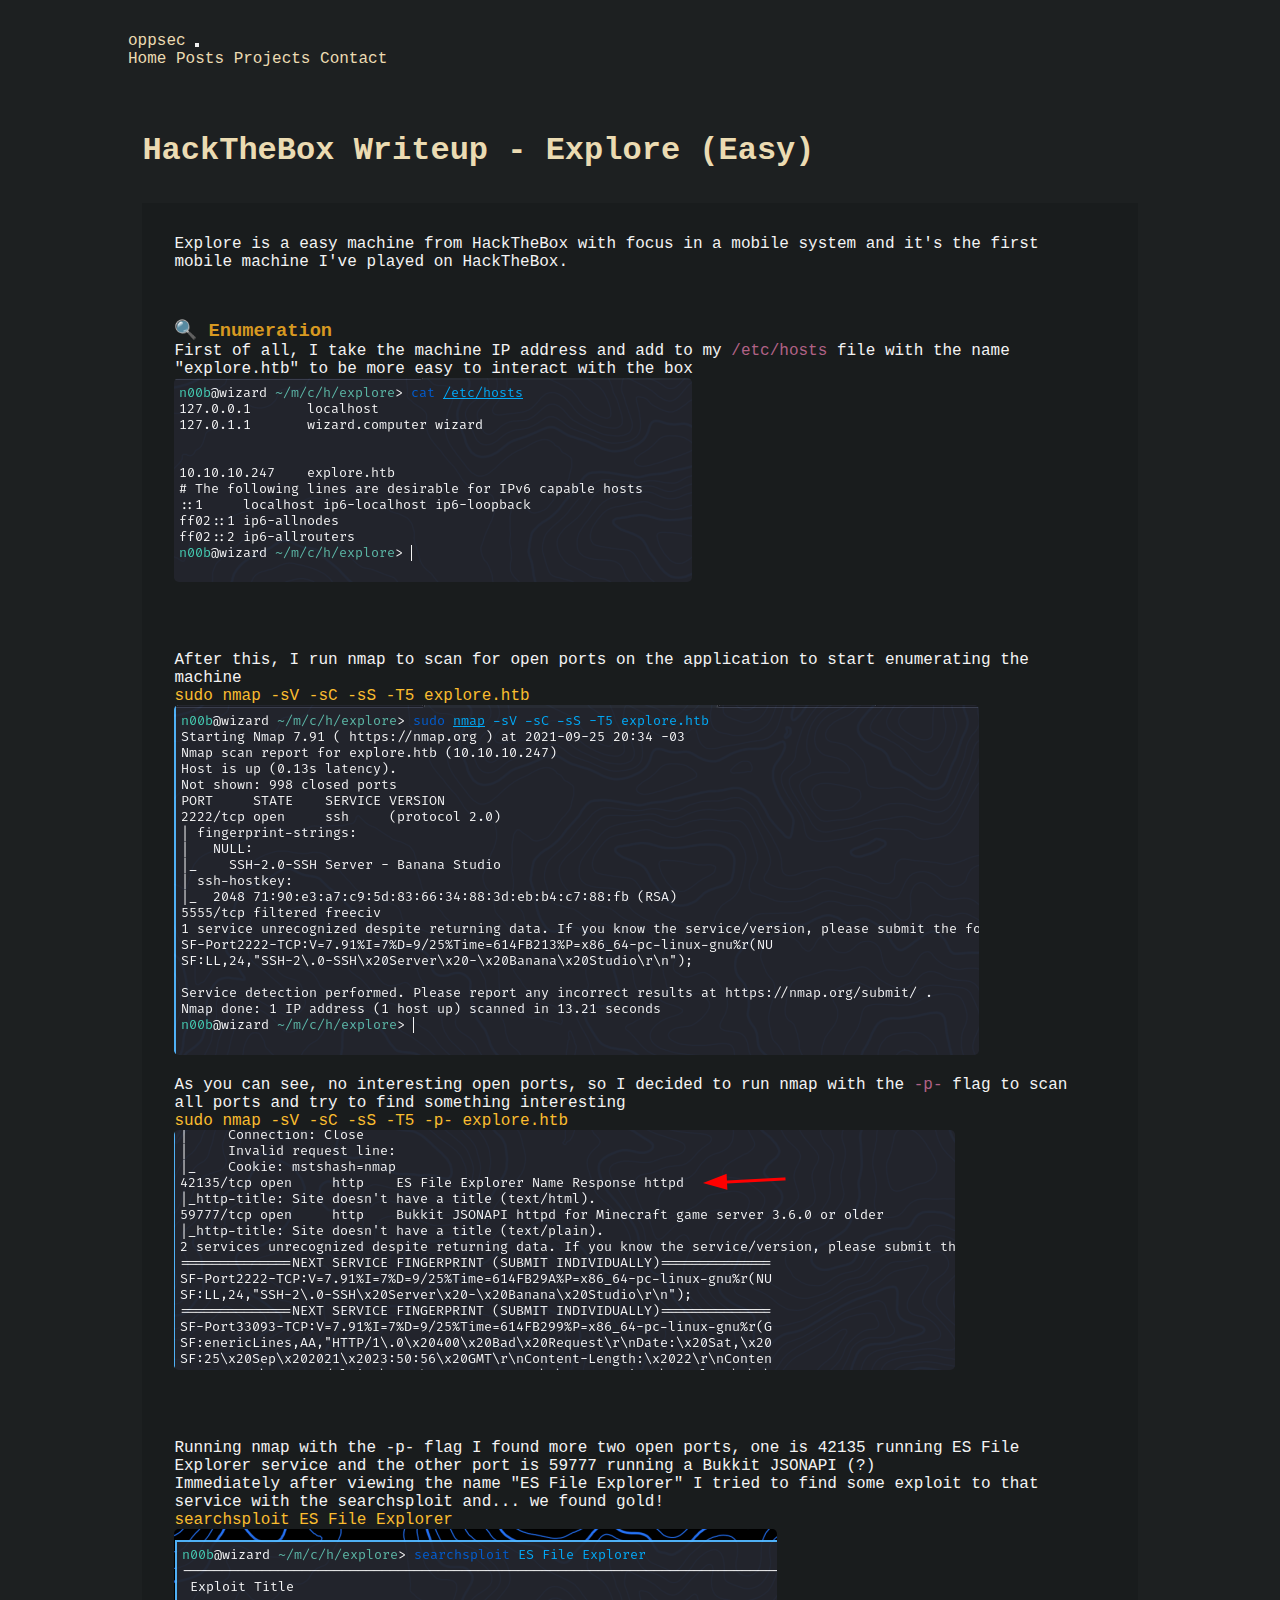
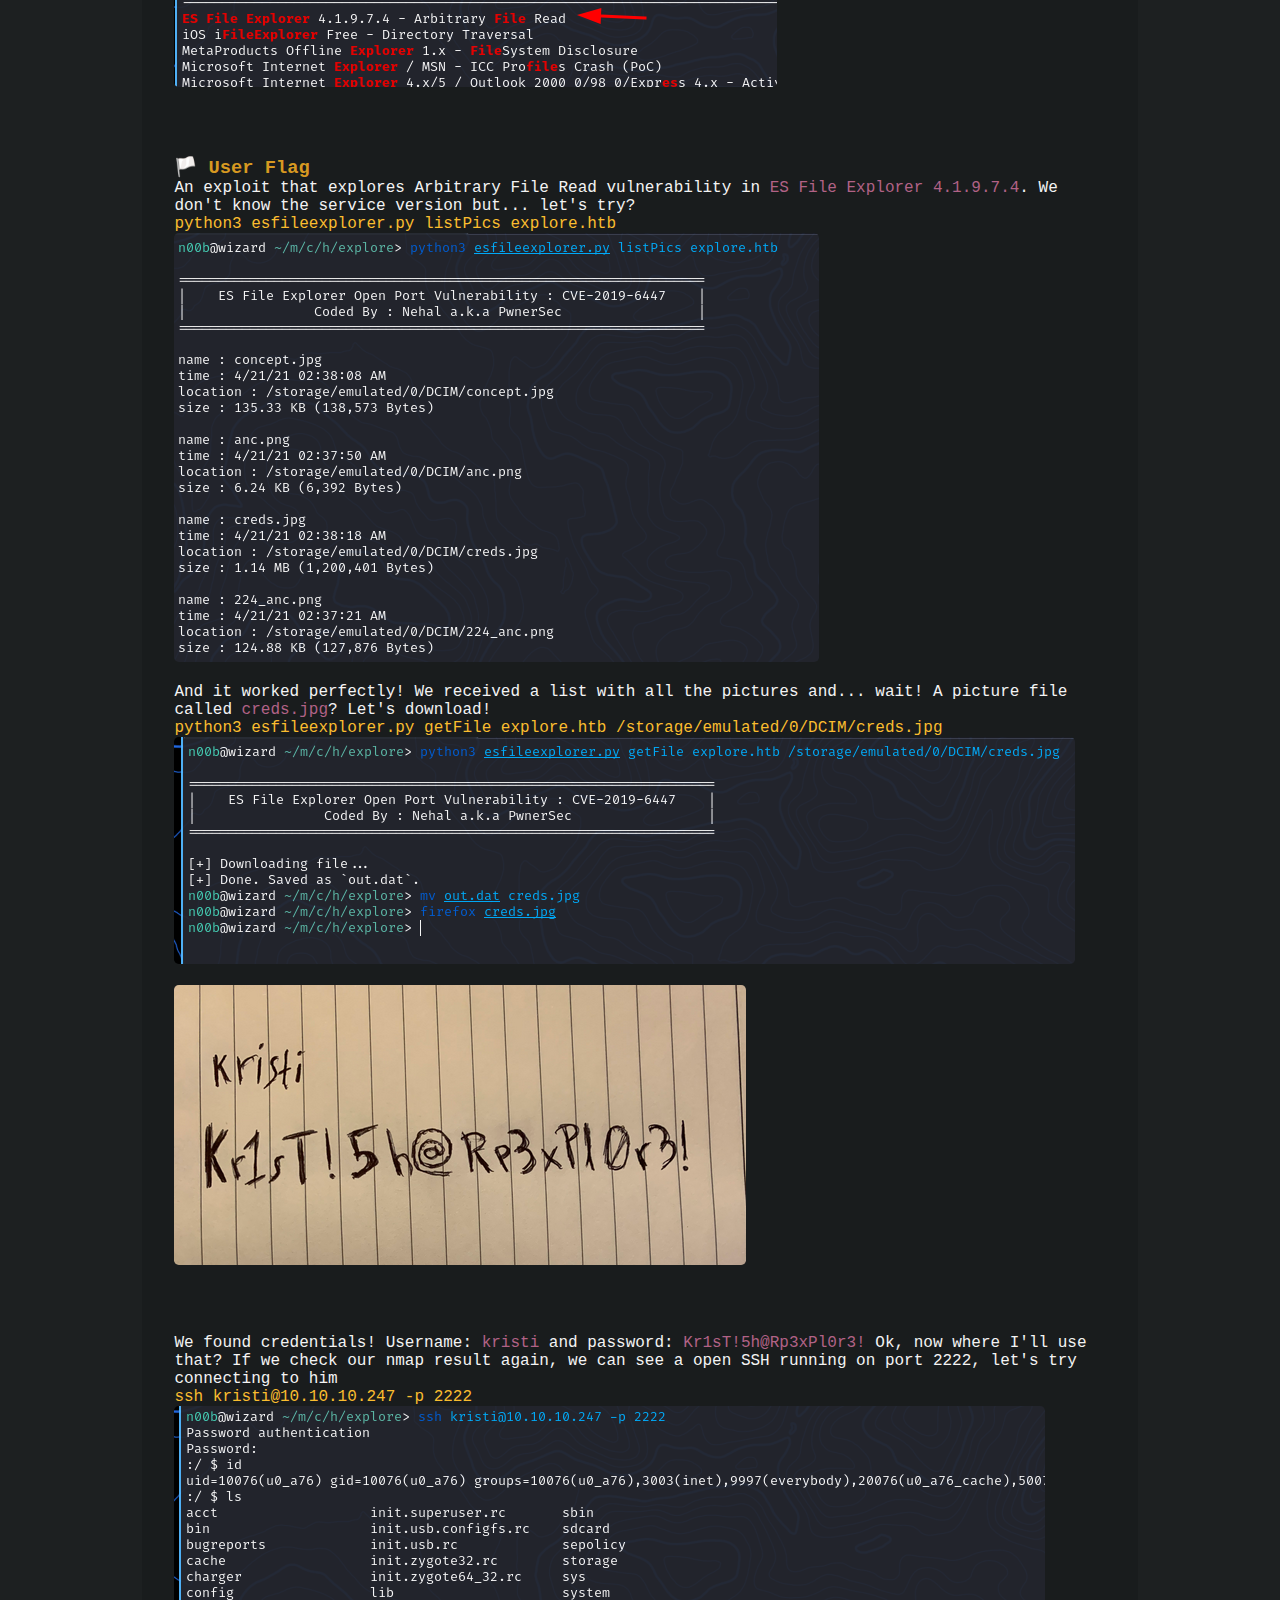
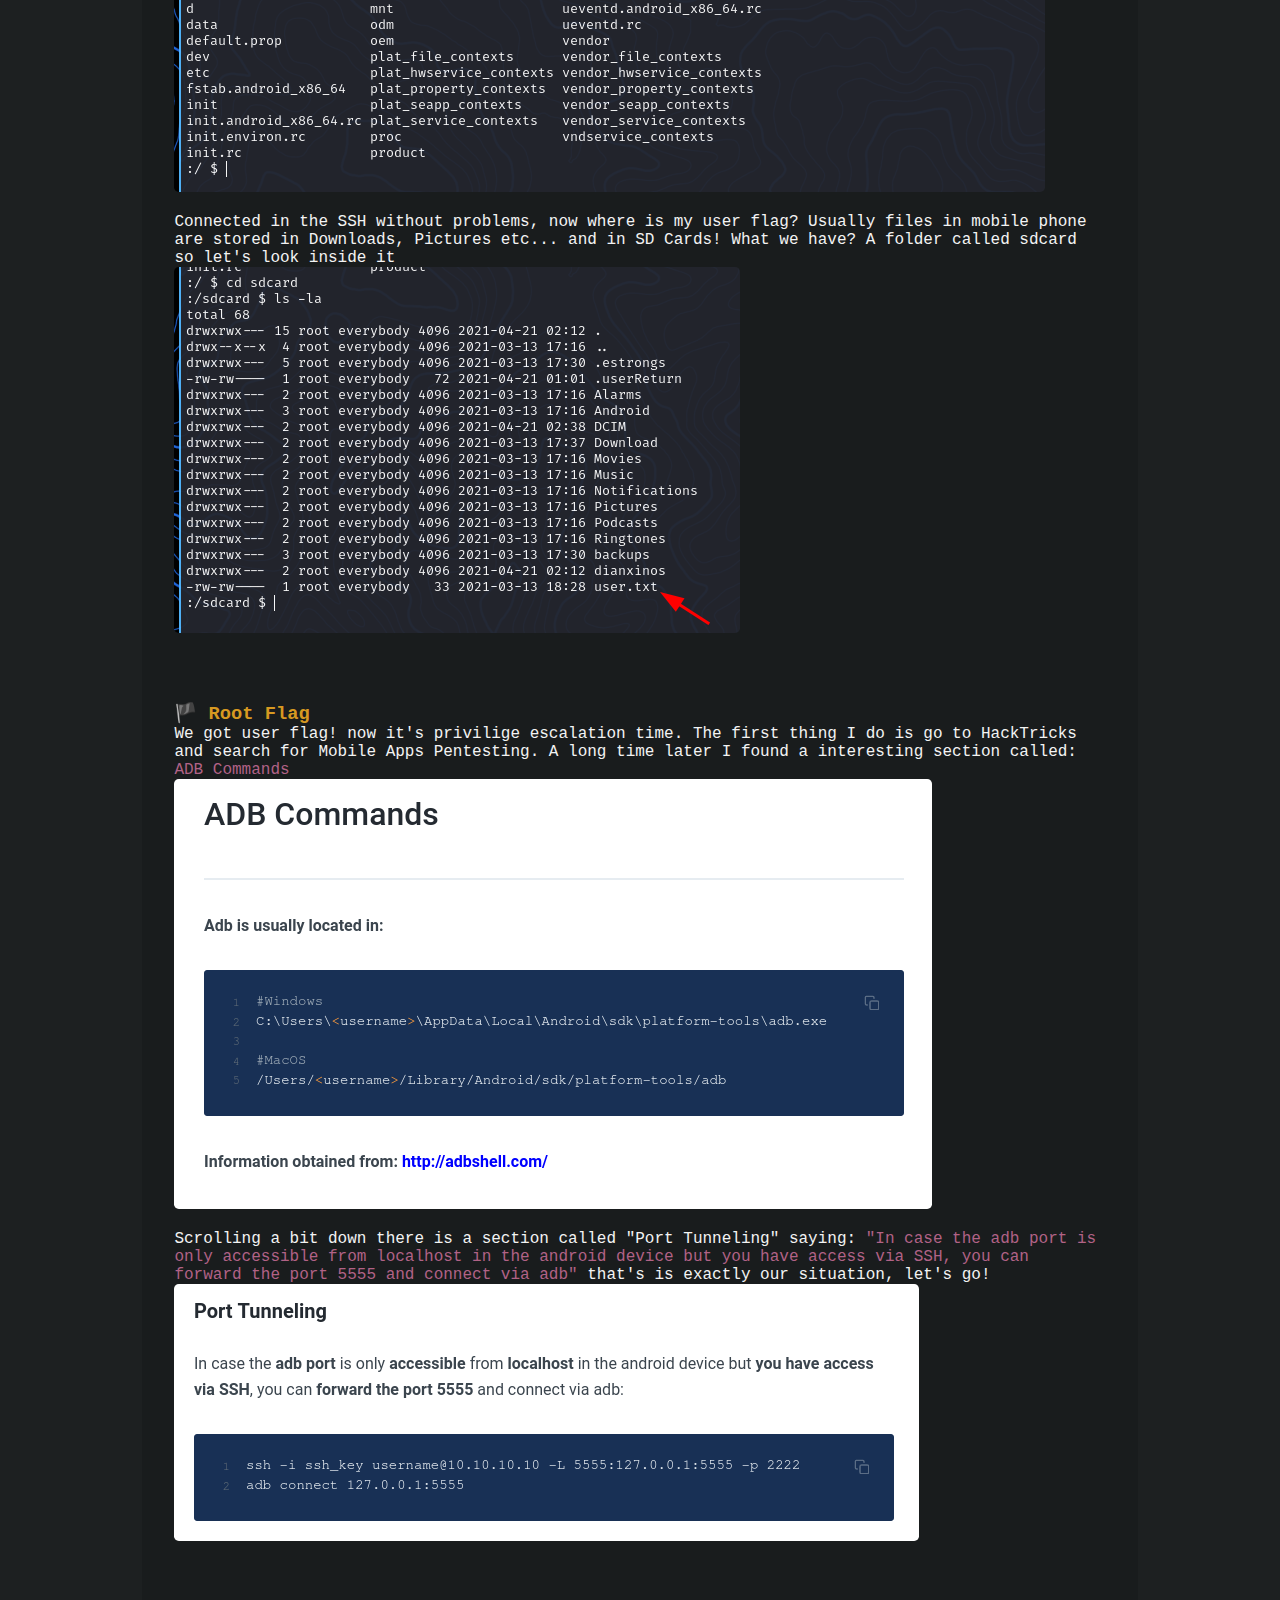
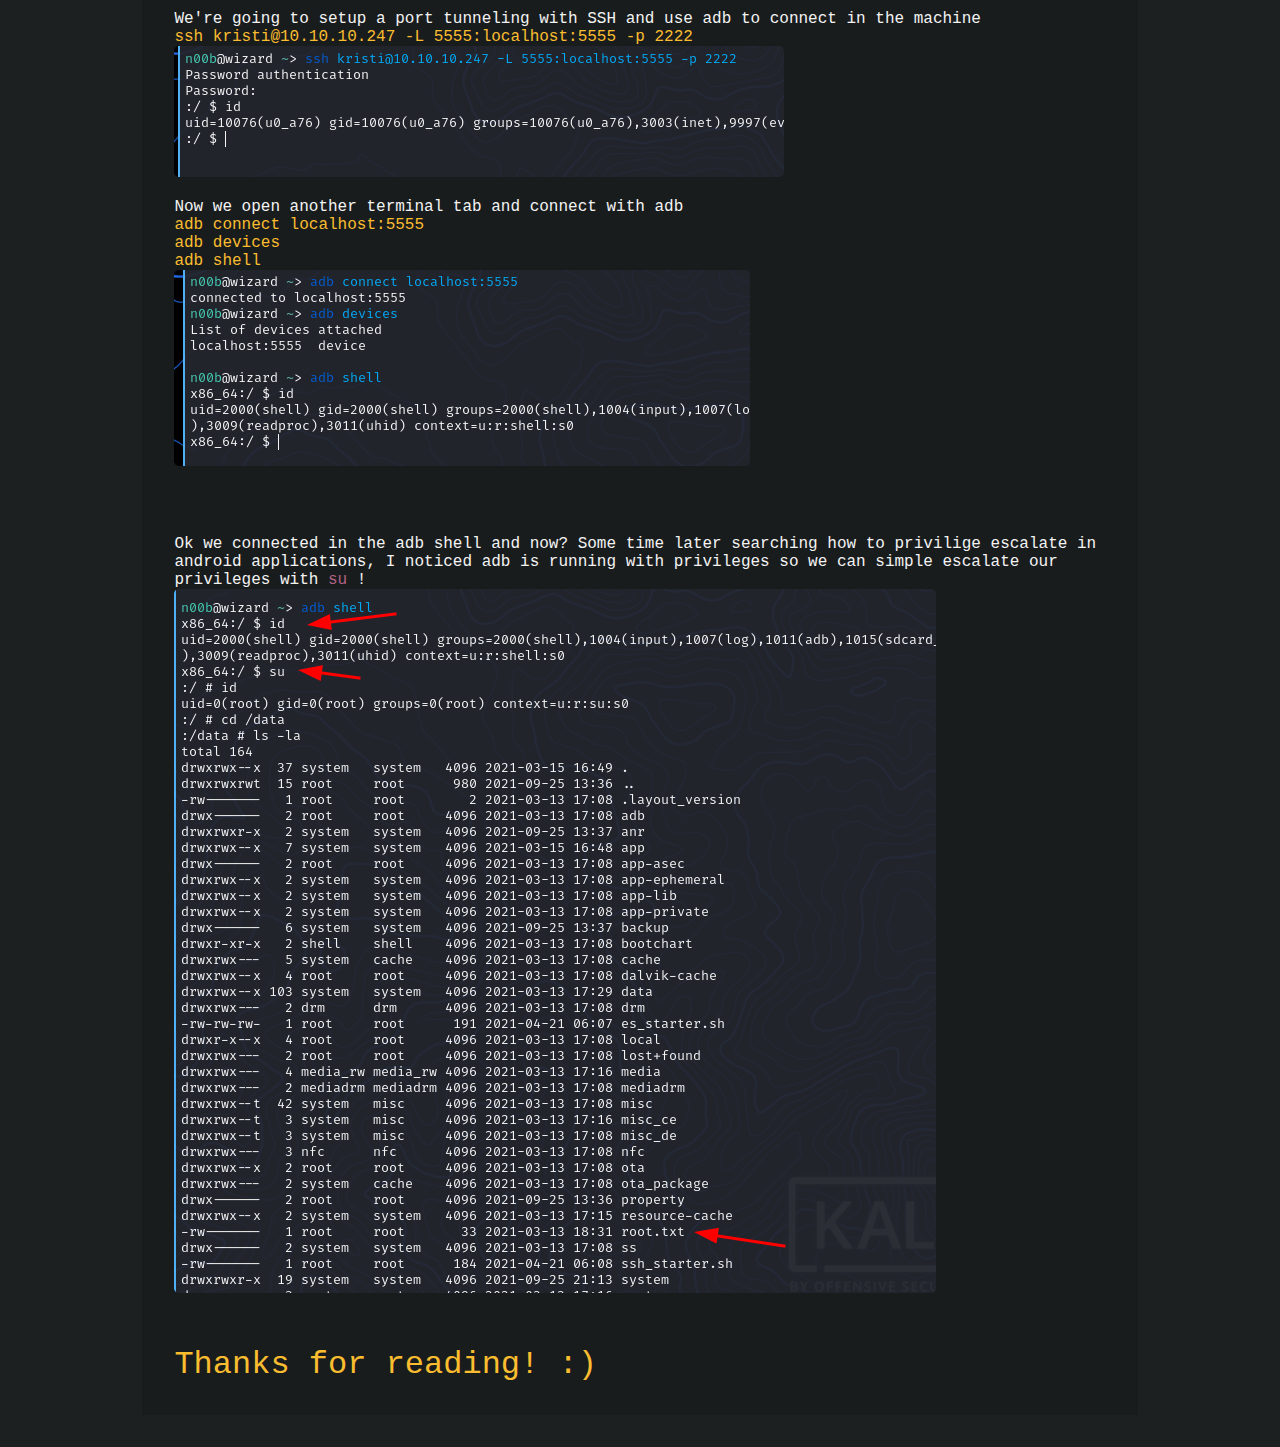
==== commit 582e905d: "fix: added span tags to specific words" ====
--- a/pages/posts/explore.html
+++ b/pages/posts/explore.html
@@ -59,13 +59,13 @@
                         <p> Explore is a easy machine from HackTheBox with focus in a mobile system and it's the first mobile machine I've played on HackTheBox. </p>
                     
                         <h3 class="post-content-section"> 🔍 Enumeration </h3>
-                        <p> First of all, I take the machine IP address and add to my /etc/hosts file with the name "explore.htb" to be more easy to interact with the box </p>
+                        <p> First of all, I take the machine IP address and add to my <span>/etc/hosts</span> file with the name "explore.htb" to be more easy to interact with the box </p>
                         <img src="../../assets/img/explore/hosts.png" alt="">
 
                         <p class="post-content-next"> After this, I run nmap to scan for open ports on the application to start enumerating the machine </p>
                         <p class="post-content-command"> sudo nmap -sV -sC -sS -T5 explore.htb </p>
                         <img src="../../assets/img/explore/nmap_1.png" alt="">
-                        <p> As you can see, no interesting open ports, so I decided to run nmap with the -p- flag to scan all ports and try to find something interesting </p>
+                        <p> As you can see, no interesting open ports, so I decided to run nmap with the <span>-p-</span> flag to scan all ports and try to find something interesting </p>
                         <p class="post-content-command"> sudo nmap -sV -sC -sS -T5 -p- explore.htb </p>
                         <img src="../../assets/img/explore/nmap_2.png" alt="">
 
@@ -75,10 +75,10 @@
                         <img src="../../assets/img/explore/searchsploit.png" alt="">
                     
                         <h3 class="post-content-section"> 🏳️ User Flag </h3>
-                        <p> An exploit that explores Arbitrary File Read vulnerability in ES File Explorer 4.1.9.7.4. We don't know the service version but... let's try?  </p>
+                        <p> An exploit that explores Arbitrary File Read vulnerability in <span>ES File Explorer 4.1.9.7.4</span>. We don't know the service version but... let's try?  </p>
                         <p class="post-content-command"> python3 esfileexplorer.py listPics explore.htb </p>
                         <img src="../../assets/img/explore/list_pics.png" alt="">
-                        <p> And it worked perfectly! We received a list with all the pictures and... wait! A picture file called creds.jpg? Let's download! </p>
+                        <p> And it worked perfectly! We received a list with all the pictures and... wait! A picture file called <span>creds.jpg</span>? Let's download! </p>
                         <p class="post-content-command"> python3 esfileexplorer.py getFile explore.htb /storage/emulated/0/DCIM/creds.jpg </p>
                         <img src="../../assets/img/explore/download_pic.png" alt="">
                         <img src="../../assets/img/explore/creds_result.png" alt="">
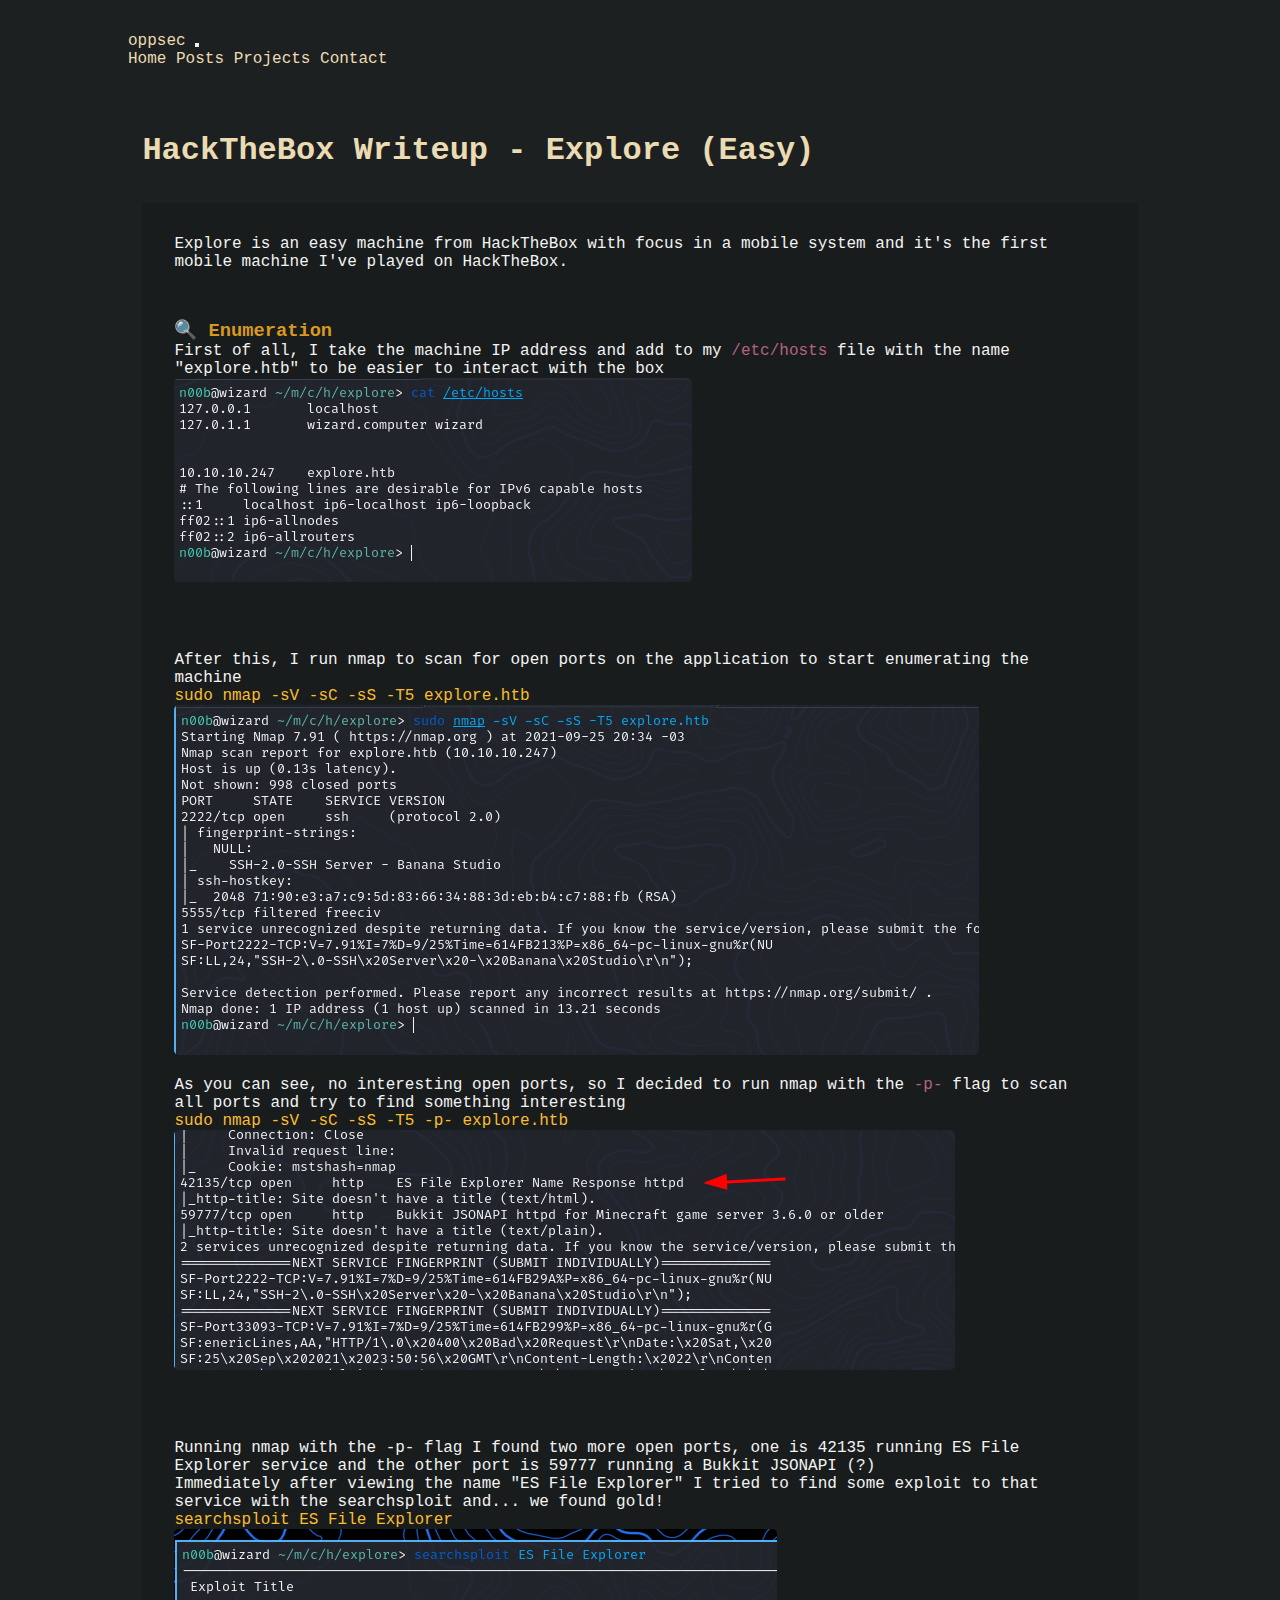
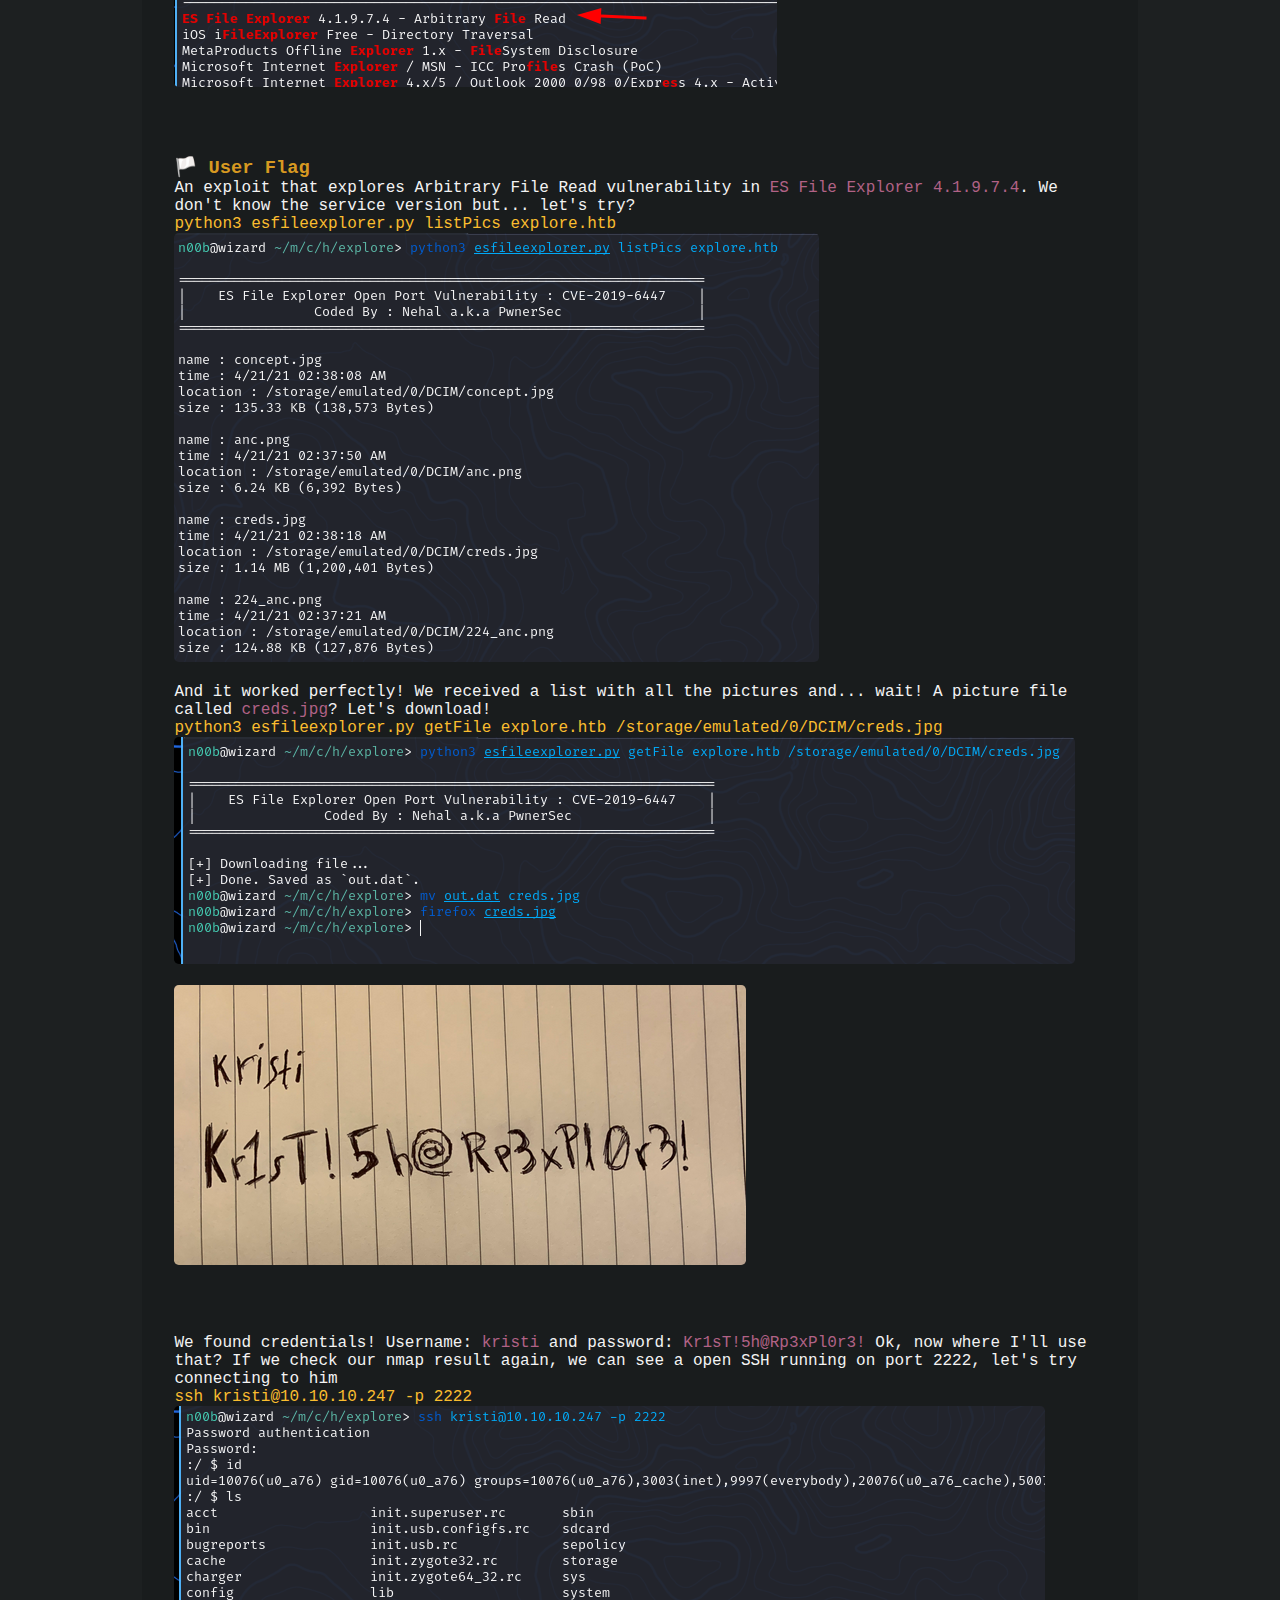
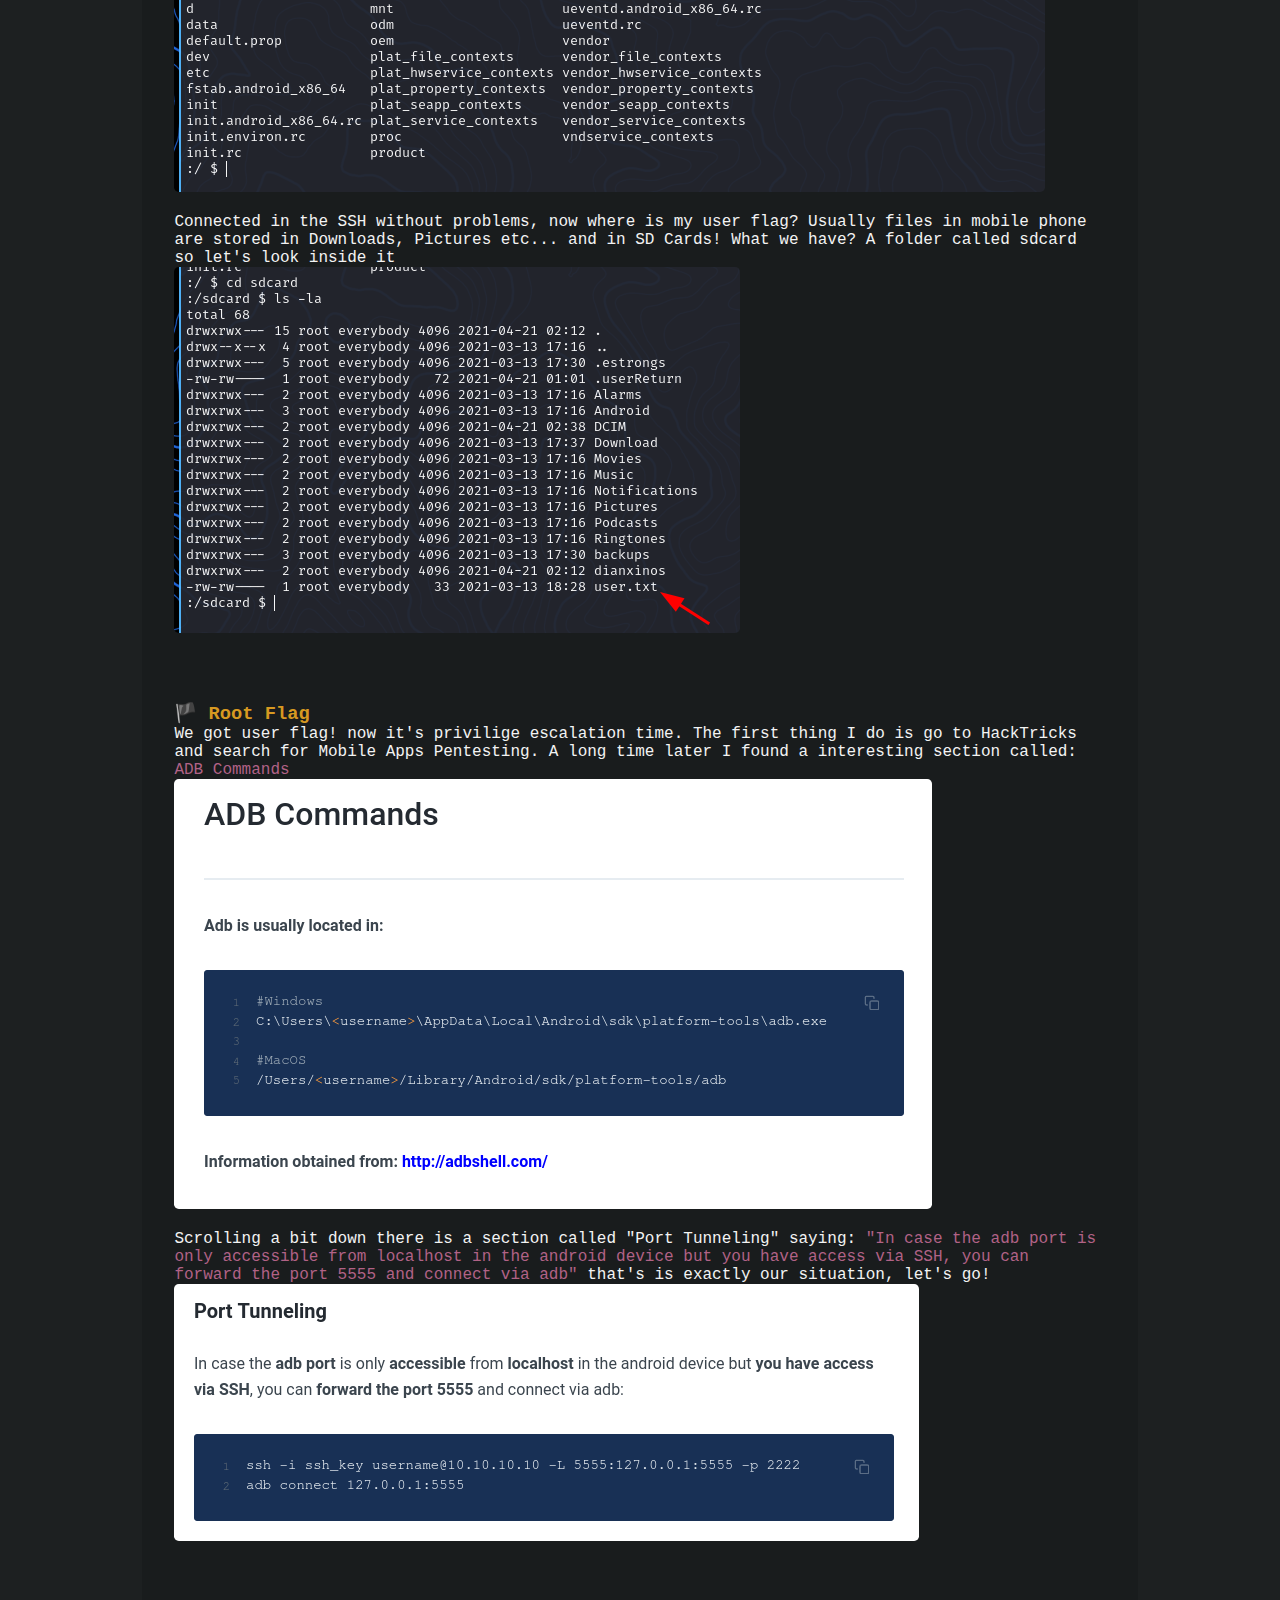
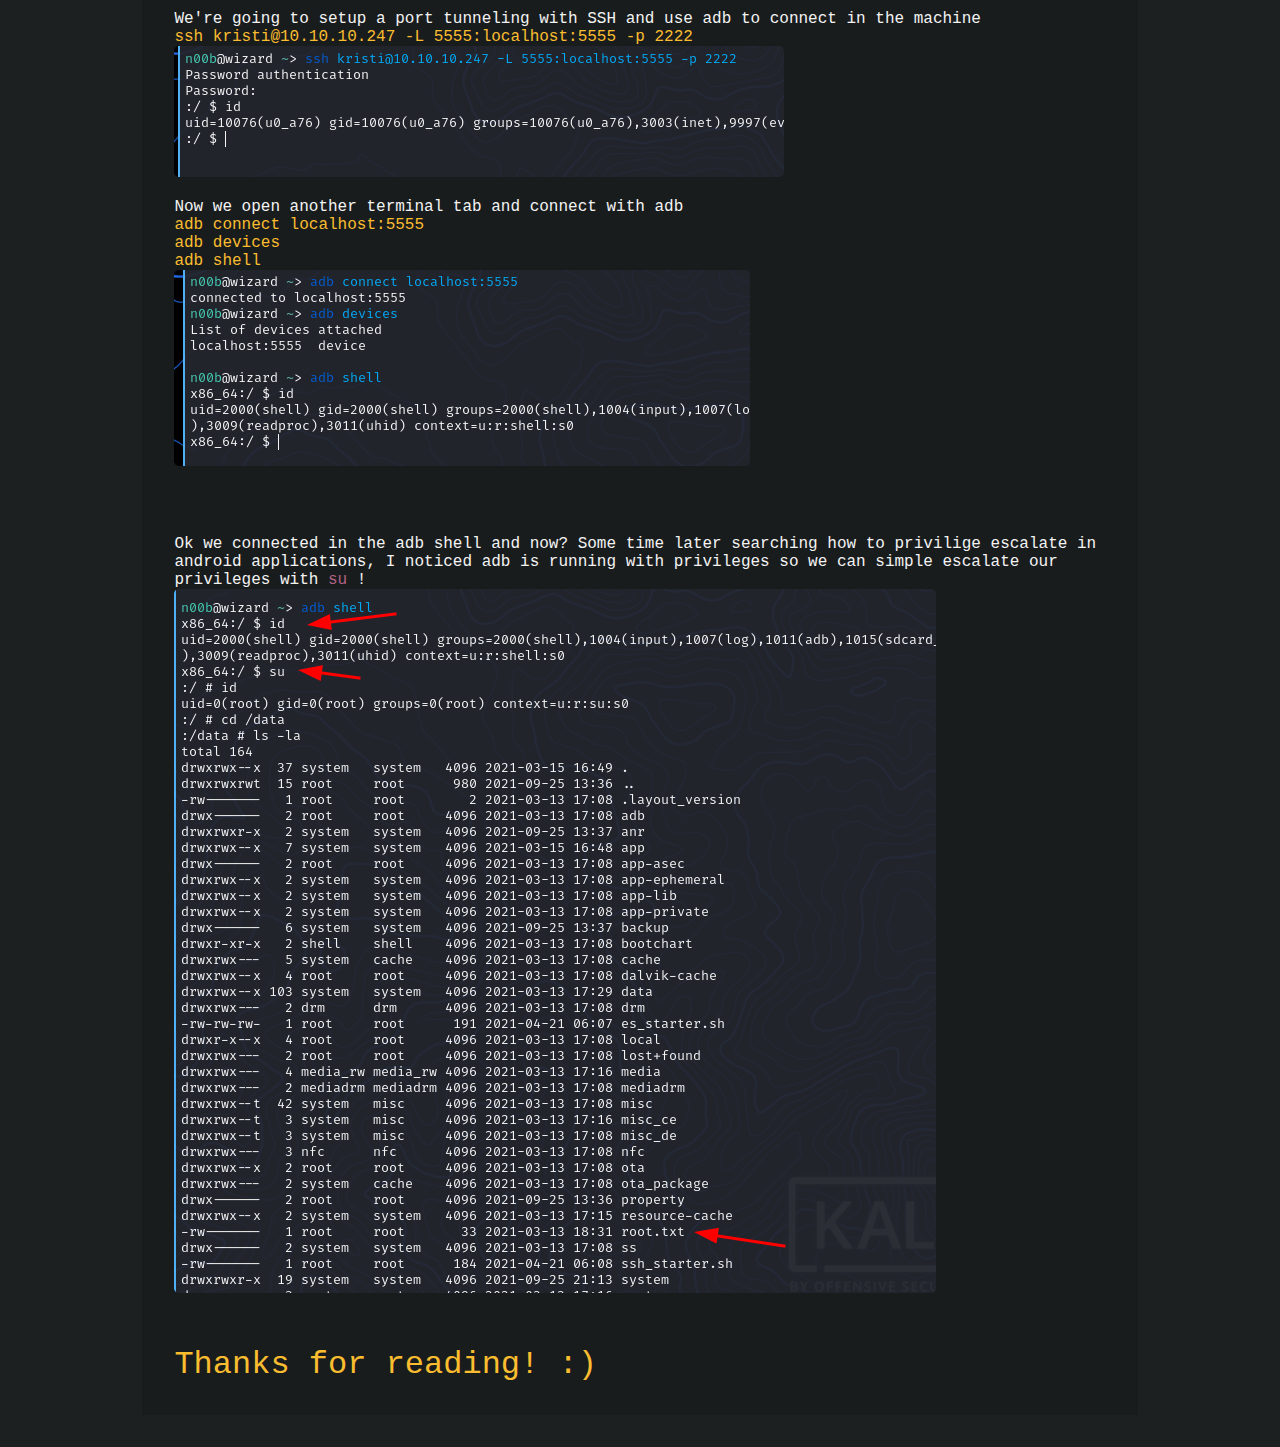
==== commit 845bbd02: "fix: fixed typo errors (thanks gosh)" ====
--- a/pages/posts/explore.html
+++ b/pages/posts/explore.html
@@ -56,10 +56,10 @@
                     <img src="https://i.imgur.com/DurkzwL.png" alt="">
 
                     <div id="post-content-container">
-                        <p> Explore is a easy machine from HackTheBox with focus in a mobile system and it's the first mobile machine I've played on HackTheBox. </p>
+                        <p> Explore is an easy machine from HackTheBox with focus in a mobile system and it's the first mobile machine I've played on HackTheBox. </p>
                     
                         <h3 class="post-content-section"> 🔍 Enumeration </h3>
-                        <p> First of all, I take the machine IP address and add to my <span>/etc/hosts</span> file with the name "explore.htb" to be more easy to interact with the box </p>
+                        <p> First of all, I take the machine IP address and add to my <span>/etc/hosts</span> file with the name "explore.htb" to be easier to interact with the box </p>
                         <img src="../../assets/img/explore/hosts.png" alt="">
 
                         <p class="post-content-next"> After this, I run nmap to scan for open ports on the application to start enumerating the machine </p>
@@ -69,7 +69,7 @@
                         <p class="post-content-command"> sudo nmap -sV -sC -sS -T5 -p- explore.htb </p>
                         <img src="../../assets/img/explore/nmap_2.png" alt="">
 
-                        <p class="post-content-next"> Running nmap with the -p- flag I found more two open ports, one is 42135 running ES File Explorer service and the other port is 59777 running a Bukkit JSONAPI (?) </p>
+                        <p class="post-content-next"> Running nmap with the -p- flag I found two more open ports, one is 42135 running ES File Explorer service and the other port is 59777 running a Bukkit JSONAPI (?) </p>
                         <p> Immediately after viewing the name "ES File Explorer" I tried to find some exploit to that service with the searchsploit and... we found gold! </p>
                         <p class="post-content-command"> searchsploit ES File Explorer </p>
                         <img src="../../assets/img/explore/searchsploit.png" alt="">
